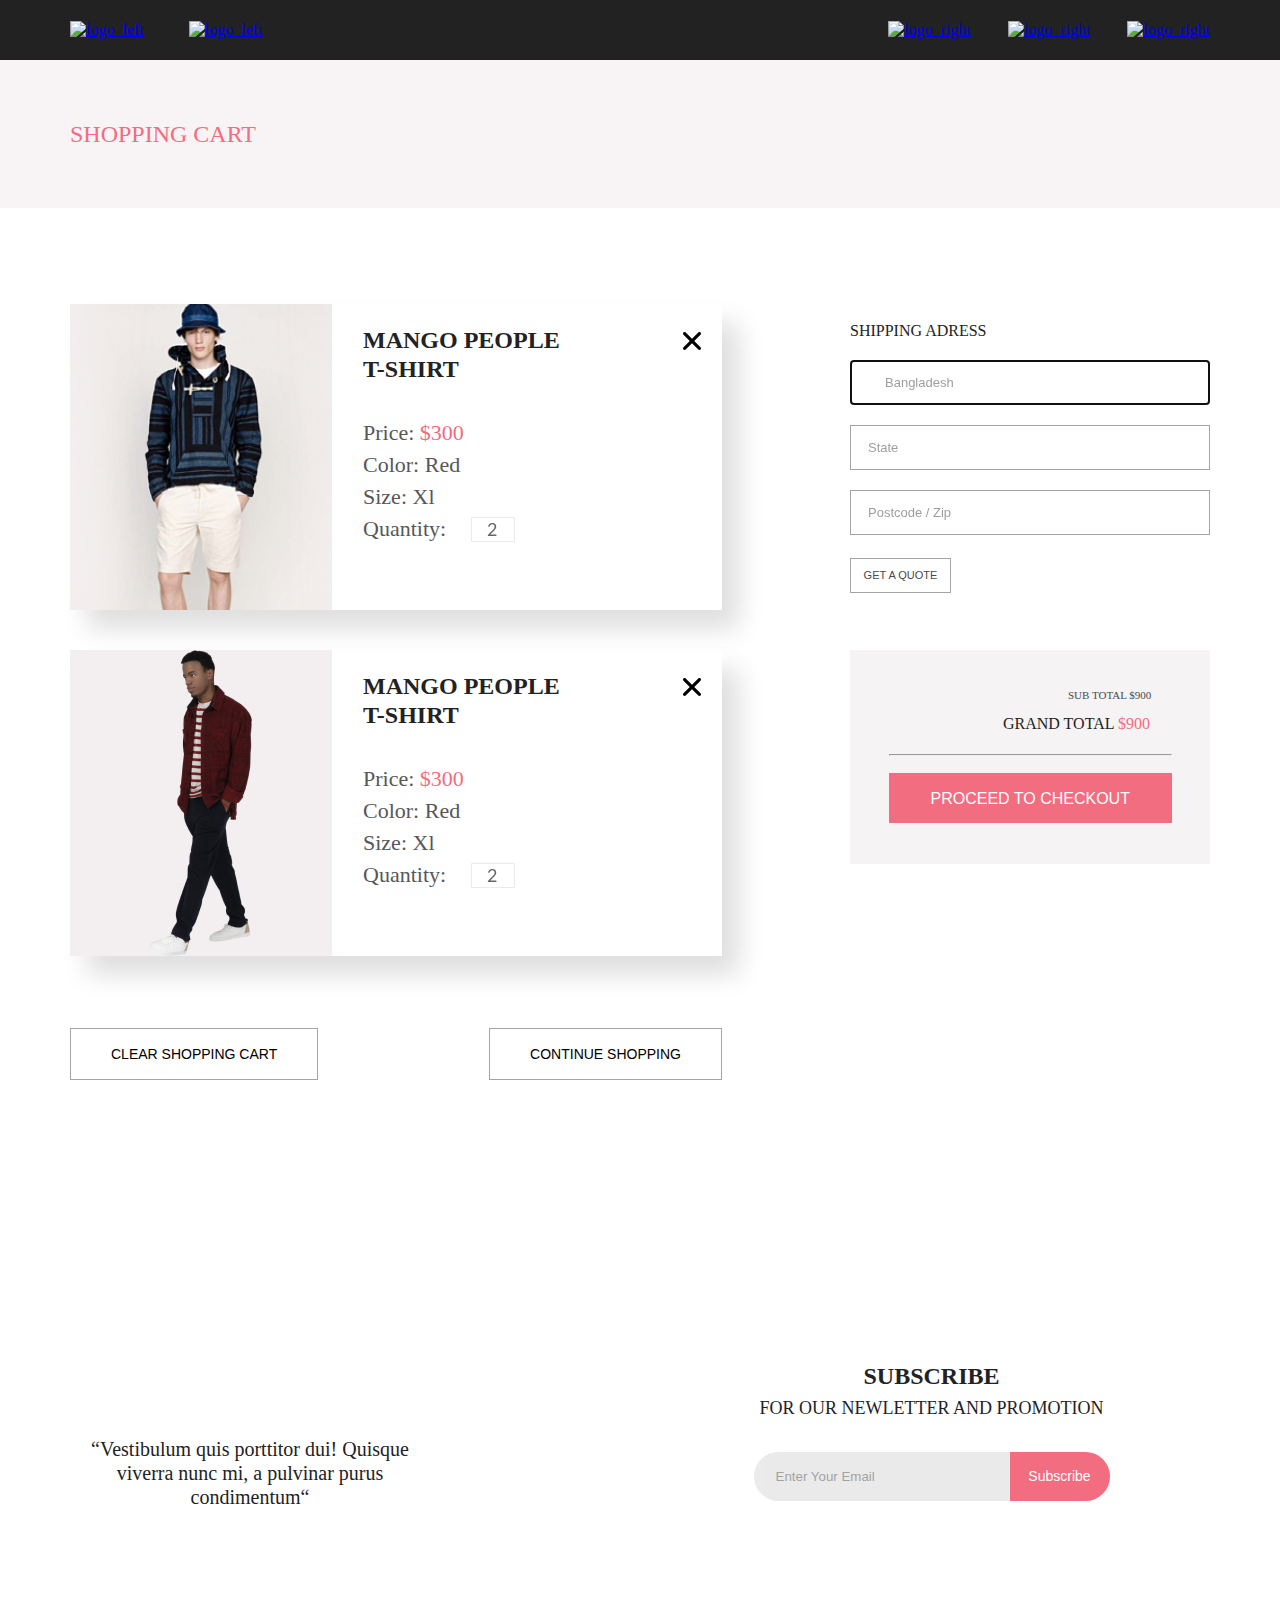
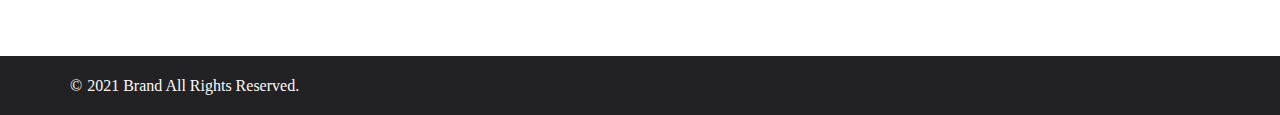
==== cart.html @ 89443664 "Четвертая страница интернет магазина к ДЗ№4" ====
<!DOCTYPE html>
<html lang="en">

<head>
    <meta charset="UTF-8">
    <meta http-equiv="X-UA-Compatible" content="IE=edge">
    <meta name="viewport" content="width=device-width, initial-scale=1.0">
    <title>Cart</title>
    <link rel="stylesheet" href="Styles/style.css">
    <script src="https://kit.fontawesome.com/624f5451d8.js" crossorigin="anonymous"></script>
</head>

<body>
    <header class="header">
        <div class="container">
            <nav class="header__flex">
                <nav class="header__left">
                    <a class="left_pic" href="#"><img src="Pics/Group_2.svg" alt="logo_left"></a>
                    <a class="left_pic" href="#"><img src="Pics/Forma_1.svg" alt="logo_left"></a>
                </nav>
                <nav class="header__right">
                    <a class="right_pic" href="#"><img src="Pics/Forma_1_right.svg" alt="logo_right"></a>
                    <a class="right_pic" href="#"><img src="Pics/Forma_man_right.svg" alt="logo_right"></a>
                    <a class="right_pic" href="#"><img src="Pics/Group_35_right.svg" alt="logo_right"></a>
                </nav>
            </nav>
        </div>
    </header>
    <header class="header__product">
        <div class="container header__product__flex">
            <div>
                <p class="header__product__left">SHOPPING CART</p>
            </div>
        </div>
    </header>
    <main>
        <section class="cart">
            <div class="container cart__flex">
                <section class="cart__left">
                    <article class="cart__left__up">
                        <svg class="cart__left__description__btn" width="18" height="18" viewBox="0 0 18 18"
                            xmlns="http://www.w3.org/2000/svg">
                            <path
                                d="M11.2453 9L17.5302 2.71516C17.8285 2.41741 17.9962 2.01336 17.9966 1.59191C17.997 1.17045 17.8299 0.76611 17.5322 0.467833C17.2344 0.169555 16.8304 0.00177586 16.4089 0.00140366C15.9875 0.00103146 15.5831 0.168097 15.2848 0.465848L9 6.75069L2.71516 0.465848C2.41688 0.167571 2.01233 0 1.5905 0C1.16868 0 0.764125 0.167571 0.465848 0.465848C0.167571 0.764125 0 1.16868 0 1.5905C0 2.01233 0.167571 2.41688 0.465848 2.71516L6.75069 9L0.465848 15.2848C0.167571 15.5831 0 15.9877 0 16.4095C0 16.8313 0.167571 17.2359 0.465848 17.5342C0.764125 17.8324 1.16868 18 1.5905 18C2.01233 18 2.41688 17.8324 2.71516 17.5342L9 11.2493L15.2848 17.5342C15.5831 17.8324 15.9877 18 16.4095 18C16.8313 18 17.2359 17.8324 17.5342 17.5342C17.8324 17.2359 18 16.8313 18 16.4095C18 15.9877 17.8324 15.5831 17.5342 15.2848L11.2453 9Z" />
                        </svg>
                        <div>
                            <img class="cart__left__img" src="Pics/cart_left_up.png" alt="cart_pic">
                        </div>
                        <div class="cart__left__description">
                            <h2>MANGO PEOPLE T-SHIRT</h2>
                            <p>Price: <span>$300</span></p>
                            <p>Color: Red</p>
                            <p>Size: Xl</p>
                            <p>Quantity:</p>
                        </div>
                    </article>
                    <article class="cart__left__down">
                        <svg class="cart__left__description__btn" width="18" height="18" viewBox="0 0 18 18"
                            xmlns="http://www.w3.org/2000/svg">
                            <path
                                d="M11.2453 9L17.5302 2.71516C17.8285 2.41741 17.9962 2.01336 17.9966 1.59191C17.997 1.17045 17.8299 0.76611 17.5322 0.467833C17.2344 0.169555 16.8304 0.00177586 16.4089 0.00140366C15.9875 0.00103146 15.5831 0.168097 15.2848 0.465848L9 6.75069L2.71516 0.465848C2.41688 0.167571 2.01233 0 1.5905 0C1.16868 0 0.764125 0.167571 0.465848 0.465848C0.167571 0.764125 0 1.16868 0 1.5905C0 2.01233 0.167571 2.41688 0.465848 2.71516L6.75069 9L0.465848 15.2848C0.167571 15.5831 0 15.9877 0 16.4095C0 16.8313 0.167571 17.2359 0.465848 17.5342C0.764125 17.8324 1.16868 18 1.5905 18C2.01233 18 2.41688 17.8324 2.71516 17.5342L9 11.2493L15.2848 17.5342C15.5831 17.8324 15.9877 18 16.4095 18C16.8313 18 17.2359 17.8324 17.5342 17.5342C17.8324 17.2359 18 16.8313 18 16.4095C18 15.9877 17.8324 15.5831 17.5342 15.2848L11.2453 9Z" />
                        </svg>
                        <div>
                            <img class="cart__left__img" src="Pics/cart_left_down.png" alt="cart_pic">
                        </div>
                        <div class="cart__left__description">
                            <h2>MANGO PEOPLE T-SHIRT</h2>
                            <p>Price: <span>$300</span></p>
                            <p>Color: Red</p>
                            <p>Size: Xl</p>
                            <p>Quantity:</p>
                        </div>
                    </article>
                    <div class="cart__left__text">
                        <button class="cart__left__text__btn">CLEAR SHOPPING CART</button>
                        <button class="cart__left__text__btn">CONTINUE SHOPPING</button>
                    </div>
                </section>
                <section class="cart__right">
                    <form class="cart__right__up">
                        <h2>SHIPPING ADRESS</h2>
                        <input class="cart__right__form" type="text" placeholder="Bangladesh" required autofocus>
                        <input class="cart__right__form" type="text" placeholder="State" requireda autofocus>
                        <input class="cart__right__form" type="text" placeholder="Postcode / Zip" required autofocus>
                        <button class="cart__right__up__btn">GET A QUOTE</button>
                    </form>
                    <div class="cart__right__down">
                        <p>SUB TOTAL $900</p>
                        <p class="grand">GRAND TOTAL <span>$900</span></p>
                        <hr>
                        <button class="cart__right__down__btn">PROCEED TO CHECKOUT</button>
                    </div>
                </section>
            </div>
        </section>
        <footer class="middle__footer footer--margin">
            <div class="container middle__footer__flex">
                <article class="subscribe">
                    <p class="subsribe__text__left">“Vestibulum quis porttitor dui! Quisque viverra nunc mi, a pulvinar
                        purus
                        condimentum“</p>
                </article>
                <article class="subscribe">
                    <p class="subsribe__text__right"><span class="subscribe__span"><b>SUBSCRIBE</b></span><br>FOR OUR
                        NEWLETTER AND
                        PROMOTION</p>
                    <form action="#" class="subscribe__flex">
                        <input class="email__border__left" type="email" placeholder="Enter Your Email">
                        <button class="email__border__right">Subscribe</button>
                    </form>
                </article>
            </div>
        </footer>
    </main>
    <footer class="lower__footer">
        <div class="container lower__footer__flex">
            <article class="lower__footer__left">
                <p class="lower__footer__left__text">2021 Brand All Rights Reserved.</p>
            </article>
            <nav class="lower__footer__right">
                <a href="#"><i class="fab fa-facebook-f social__icon"></i></a>
                <a href="#"><i class="fab fa-instagram social__icon"></i></a>
                <a href="#"><i class="fab fa-pinterest-p social__icon"></i></a>
                <a href="#"><i class="fab fa-twitter social__icon"></i></a>
            </nav>
        </div>
    </footer>
</body>

</html>
---- Styles/style.css ----
@charset "UTF-8";
* {
  margin: 0;
  padding: 0;
  -webkit-box-sizing: border-box;
          box-sizing: border-box;
}

/* Main Page*/
.header {
  border: 1px solid #222222;
  background: #222222;
  padding: 20px 0;
}

.container {
  max-width: 1160px;
  width: 100%;
  margin: 0 auto;
  padding: 0 10px;
}

.container .header__flex {
  display: -webkit-box;
  display: -ms-flexbox;
  display: flex;
  -webkit-box-pack: justify;
      -ms-flex-pack: justify;
          justify-content: space-between;
}

.container .header__flex .header__right {
  -ms-flex-item-align: center;
      -ms-grid-row-align: center;
      align-self: center;
}

.container .header__flex .left_pic:not(:last-child) {
  margin-right: 41px;
}

.container .header__flex .right_pic:not(:last-child) {
  margin-right: 33px;
}

.top {
  background: #F1E4E6;
  height: 764px;
}

.top .top__flex {
  height: 764px;
  display: -webkit-box;
  display: -ms-flexbox;
  display: flex;
  -webkit-box-pack: end;
      -ms-flex-pack: end;
          justify-content: flex-end;
  -webkit-box-align: center;
      -ms-flex-align: center;
          align-items: center;
  background-image: url(../Pics/A_man.png);
  background-repeat: no-repeat;
  background-position: -232px;
}

.top .top__text {
  padding-left: 20px;
  border-left: 20px solid red;
}

.top .the_brand {
  font-size: 48px;
  line-height: 58px;
}

.top .of_luxerius {
  font-size: 32px;
  line-height: 38px;
}

.top .fashion {
  color: #F16D7F;
}

.top__offer_item {
  margin-top: 65px;
  margin-bottom: 76px;
}

.top__offer_item .top__offer {
  display: -webkit-box;
  display: -ms-flexbox;
  display: flex;
  -ms-flex-wrap: wrap;
      flex-wrap: wrap;
  gap: 30px;
}

.top__offer_item .offer__item {
  width: 100%;
  height: 180px;
  background-image: url(../Pics/accesories.svg);
  display: -webkit-box;
  display: -ms-flexbox;
  display: flex;
  -webkit-box-pack: center;
      -ms-flex-pack: center;
          justify-content: center;
  -webkit-box-align: center;
      -ms-flex-align: center;
          align-items: center;
  text-align: center;
  font-size: 16px;
  line-height: 19px;
  color: #FFFFFF;
}

.top__offer_item .offer__item:not(:last-child) {
  width: 360px;
  height: 260px;
}

.top__offer_item .offer__item:nth-child(1) {
  background-image: url(../Pics/for_woman.svg);
}

.top__offer_item .offer__item:nth-child(2) {
  background-image: url(../Pics/for_man.svg);
}

.top__offer_item .offer__item:nth-child(3) {
  background-image: url(../Pics/for_kids.svg);
}

.top__offer_item .red_text_for_offer {
  color: #F16D7F;
  font-size: 24px;
}

.text_fetured_items {
  font-size: 30px;
  line-height: 36px;
  color: #222222;
  text-align: center;
}

.text_after_fetured_items {
  font-size: 14px;
  line-height: 17px;
  color: #9F9F9F;
  text-align: center;
  margin-top: 6px;
}

.card__item__flex {
  display: -webkit-box;
  display: -ms-flexbox;
  display: flex;
  -ms-flex-wrap: wrap;
      flex-wrap: wrap;
  gap: 30px;
  margin: 47px 0;
}

.card__item__flex .card {
  max-width: 360px;
  width: 100%;
  height: 581px;
  background: #F8F8F8;
}

.card__item__flex .card .card__img {
  max-width: 360px;
  width: 100%;
}

.card__item__flex .card .name__item {
  font-size: 13px;
  line-height: 16px;
  color: #000000;
  margin-top: 25px;
  margin-left: 18px;
}

.card__item__flex .card .item__description {
  font-weight: 300;
  font-size: 14px;
  line-height: 17px;
  color: #5D5D5D;
  margin-top: 13px;
  margin-left: 17px;
}

.card__item__flex .card .price__item {
  font-size: 16px;
  line-height: 19px;
  color: #F16D7F;
  margin-top: 18px;
  margin-left: 18px;
}

.browse__all__product__flex {
  display: -webkit-box;
  display: -ms-flexbox;
  display: flex;
  -webkit-box-pack: center;
      -ms-flex-pack: center;
          justify-content: center;
}

.browse__all__product {
  font-size: 16px;
  line-height: 19px;
  text-align: center;
  text-decoration: none;
  color: black;
  border: 1px solid black;
  padding: 14px 39px;
  -webkit-box-sizing: border-box;
          box-sizing: border-box;
  margin-bottom: 75px;
}

.upper__footer {
  height: 341px;
  background: #222224;
}

.upper__footer .upper__footer__flex {
  display: -webkit-box;
  display: -ms-flexbox;
  display: flex;
  -webkit-box-align: center;
      -ms-flex-align: center;
          align-items: center;
  -ms-flex-wrap: wrap;
      flex-wrap: wrap;
  gap: 30px;
  height: 341px;
}

.upper__footer .upper__footer__flex .upper__footer__item {
  width: 360px;
  height: 134px;
}

.upper__footer .upper__footer__flex .upper__footer__item:nth-child(1) {
  background-image: url(../Pics/Forma_1_upper_footer.svg);
  background-repeat: no-repeat;
  background-position: top;
}

.upper__footer .upper__footer__flex .upper__footer__item:nth-child(2) {
  background-image: url(../Pics/Forma_2_upper_footer.svg);
  background-repeat: no-repeat;
  background-position: top;
}

.upper__footer .upper__footer__flex .upper__footer__item:nth-child(3) {
  background-image: url(../Pics/Forma_3_upper_footer.svg);
  background-repeat: no-repeat;
  background-position: top;
}

.upper__footer .upper__footer__flex .upper__footer__heading {
  font-size: 19.96px;
  line-height: 24px;
  color: #FBFBFB;
  display: -webkit-box;
  display: -ms-flexbox;
  display: flex;
  -webkit-box-pack: center;
      -ms-flex-pack: center;
          justify-content: center;
  -webkit-box-align: end;
      -ms-flex-align: end;
          align-items: flex-end;
  height: 76px;
}

.upper__footer .upper__footer__flex .upper__footer__description {
  font-size: 13.972px;
  line-height: 17px;
  color: #FBFBFB;
  display: -webkit-box;
  display: -ms-flexbox;
  display: flex;
  -webkit-box-align: end;
      -ms-flex-align: end;
          align-items: flex-end;
  margin: auto;
  height: 56px;
  width: 300px;
  opacity: 0.7;
}

.middle__footer {
  height: 448px;
  background: url(../Pics/middle_footer_mountains.png);
}

.middle__footer .middle__footer__flex {
  display: -webkit-box;
  display: -ms-flexbox;
  display: flex;
  -webkit-box-pack: justify;
      -ms-flex-pack: justify;
          justify-content: space-between;
  -webkit-box-align: center;
      -ms-flex-align: center;
          align-items: center;
  -ms-flex-wrap: wrap;
      flex-wrap: wrap;
  height: 448px;
}

.middle__footer .subscribe:nth-child(1) {
  max-width: 360px;
  width: 100%;
  height: 225px;
  background: url(../Pics/subscribe_info_photo.png);
  background-repeat: no-repeat;
  background-position: top;
}

.middle__footer .subsribe__text__left {
  font-size: 20px;
  line-height: 24px;
  color: #222224;
  height: 189px;
  display: -webkit-box;
  display: -ms-flexbox;
  display: flex;
  -webkit-box-align: end;
      -ms-flex-align: end;
          align-items: flex-end;
  text-align: center;
}

.middle__footer .subscribe:nth-child(2) {
  max-width: 557px;
  width: 100%;
  height: 142px;
}

.middle__footer .subsribe__text__right {
  font-size: 18px;
  line-height: 30px;
  color: #222224;
  text-align: center;
}

.middle__footer .subscribe__span {
  font-size: 24px;
}

.middle__footer .subscribe__flex {
  display: -webkit-box;
  display: -ms-flexbox;
  display: flex;
  -webkit-box-pack: center;
      -ms-flex-pack: center;
          justify-content: center;
  -webkit-box-align: end;
      -ms-flex-align: end;
          align-items: flex-end;
  height: 78px;
}

.middle__footer .subscribe__flex .email__border__left {
  width: 256px;
  height: 49px;
  padding-left: 22px;
  border-top-left-radius: 25px;
  border-bottom-left-radius: 25px;
  border: none;
  color: #222224;
  opacity: 0.67;
  background: #E1E1E1;
}

.middle__footer .subscribe__flex .email__border__right {
  width: 100px;
  height: 49px;
  border-top-right-radius: 25px;
  border-bottom-right-radius: 25px;
  border: none;
  background: #F16D7F;
  font-size: 14px;
  line-height: 17px;
  color: #FFFFFF;
  cursor: pointer;
}

.lower__footer {
  background: #222224;
  padding: 20px 0;
}

.lower__footer .lower__footer__flex {
  display: -webkit-box;
  display: -ms-flexbox;
  display: flex;
  -webkit-box-pack: justify;
      -ms-flex-pack: justify;
          justify-content: space-between;
  -ms-flex-wrap: wrap;
      flex-wrap: wrap;
}

.lower__footer .lower__footer__left {
  -ms-flex-item-align: center;
      -ms-grid-row-align: center;
      align-self: center;
  font-size: 16px;
  line-height: 19px;
  color: #FBFBFB;
}

.lower__footer .lower__footer__left__text::before {
  content: "\00A9";
  margin-right: 5px;
}

.lower__footer .social__icon {
  width: 32px;
  font-size: 32px;
  background: white;
  color: black;
  text-align: center;
  cursor: pointer;
}

.lower__footer .social__icon:hover {
  background: #F16D7F;
}

.lower__footer .lower__footer__right {
  display: -webkit-box;
  display: -ms-flexbox;
  display: flex;
  -webkit-box-pack: center;
      -ms-flex-pack: center;
          justify-content: center;
  gap: 7px;
}

/* Catalog Page*/
.header__catalog {
  background-color: #F8F3F4;
  height: 148px;
  margin-bottom: 132px;
}

.header__catalog .header__catalog__flex {
  display: -webkit-box;
  display: -ms-flexbox;
  display: flex;
  -webkit-box-pack: justify;
      -ms-flex-pack: justify;
          justify-content: space-between;
  -webkit-box-align: center;
      -ms-flex-align: center;
          align-items: center;
  height: 148px;
}

.header__catalog .header__catalog__left {
  font-size: 24px;
  line-height: 29px;
  color: #F16D7F;
}

.header__catalog .header__catalog__text {
  text-decoration: none;
  font-size: 14px;
  line-height: 17px;
  color: #636363;
}

.pages {
  width: 284px;
  height: 44px;
  border: 1px solid black;
  margin: 0 auto;
  margin-bottom: 96px;
}

/* Product Page*/
.header__product {
  background-color: #F8F3F4;
  height: 148px;
}

.header__product .header__product__flex {
  display: -webkit-box;
  display: -ms-flexbox;
  display: flex;
  -webkit-box-pack: justify;
      -ms-flex-pack: justify;
          justify-content: space-between;
  -webkit-box-align: center;
      -ms-flex-align: center;
          align-items: center;
  height: 148px;
}

.header__product .header__product__left {
  font-size: 24px;
  line-height: 29px;
  color: #F16D7F;
}

.header__product .header__product__text {
  text-decoration: none;
  font-size: 14px;
  line-height: 17px;
  color: #636363;
}

.product__top {
  height: 777px;
  background: #F7F7F7;
}

.product__top .product__flex {
  display: -webkit-box;
  display: -ms-flexbox;
  display: flex;
  -webkit-box-pack: center;
      -ms-flex-pack: center;
          justify-content: center;
}

.product__top .product__img {
  max-width: 597px;
  width: 100%;
}

.product {
  margin-top: -50px;
  background: white;
  border: 1px solid #EAEAEA;
  height: 601px;
}

.product .product__collection__flex {
  display: -webkit-box;
  display: -ms-flexbox;
  display: flex;
  -webkit-box-orient: vertical;
  -webkit-box-direction: normal;
      -ms-flex-direction: column;
          flex-direction: column;
  -webkit-box-align: center;
      -ms-flex-align: center;
          align-items: center;
}

.product .product__collection__flex h1 {
  font-size: 14px;
  line-height: 17px;
  color: #F16D7F;
  text-align: center;
  padding-top: 64px;
  font-weight: 300;
  opacity: 0.9;
}

.product .product__collection__flex .hr1 {
  width: 63px;
  height: 3.03px;
  margin: 12px 0;
  background: #EF5B70;
  border: none;
}

.product .product__collection__flex h2 {
  font-size: 18px;
  line-height: 22px;
  color: #4D4D4D;
  text-align: center;
  font-weight: 300;
  opacity: 0.9;
}

.product .product__collection__flex p {
  font-size: 14px;
  line-height: 17px;
  max-width: 555px;
  text-align: center;
  color: #5E5E5E;
  padding-top: 48px;
  font-weight: 300;
  opacity: 0.8;
}

.product .product__collection__flex .price {
  font-size: 24px;
  line-height: 29px;
  color: #EF5B70;
  padding-top: 32px;
}

.product .product__collection__flex .hr2 {
  max-width: 642px;
  width: 100%;
  height: 1.01px;
  background: #EAEAEA;
  border: none;
  margin: 64px 0;
}

.product .details__product {
  max-width: 370px;
  display: -webkit-box;
  display: -ms-flexbox;
  display: flex;
  -ms-flex-wrap: wrap;
      flex-wrap: wrap;
  -webkit-box-pack: justify;
      -ms-flex-pack: justify;
          justify-content: space-between;
  font-size: 14px;
  line-height: 17px;
  color: #6F6E6E;
  gap: 20px;
}

.product .summary {
  list-style: none;
}

.product .summary::after {
  content: url(../Pics/details_arrow_down.svg);
  margin-left: 9px;
}

.product .product__collection__flex .cart__btn {
  font-size: 16px;
  line-height: 19px;
  color: #F26376;
  text-decoration: none;
  border: 1px solid #FF6A6A;
  padding: 15px 0;
  padding-left: 73px;
  padding-right: 52px;
  margin-top: 48px;
  position: relative;
}

.product .cart__btn::before {
  content: url(../Pics/product_cart.svg);
  margin-right: 23px;
  position: absolute;
  right: 137px;
}

.footer--margin {
  margin-top: 128px;
}

.cart {
  margin-top: 96px;
}

.cart__flex {
  min-height: 774px;
  display: -webkit-box;
  display: -ms-flexbox;
  display: flex;
  -webkit-box-pack: justify;
      -ms-flex-pack: justify;
          justify-content: space-between;
  -ms-flex-wrap: wrap;
      flex-wrap: wrap;
}

.cart__left {
  width: 652px;
}

.cart__left__up {
  width: 100%;
  height: 306px;
  display: -webkit-box;
  display: -ms-flexbox;
  display: flex;
  position: relative;
  -webkit-box-shadow: 17px 19px 24px rgba(0, 0, 0, 0.13);
          box-shadow: 17px 19px 24px rgba(0, 0, 0, 0.13);
}

.cart__left__description__btn {
  position: absolute;
  left: 94%;
  top: 28px;
  cursor: pointer;
}

.cart__left__img {
  max-width: 262px;
  width: 100%;
  height: 306px;
}

.cart__left__description {
  margin-left: 31px;
}

.cart__left__description h2 {
  font-size: 24px;
  line-height: 29px;
  color: #222222;
  max-width: 215px;
  margin-top: 22px;
  margin-bottom: 36px;
}

.cart__left__description p {
  font-size: 22px;
  line-height: 26px;
  color: #575757;
  margin-top: 6px;
}

.cart__left__description span {
  color: #F16D7F;
}

.cart__left__description p:last-child::after {
  content: url(../Pics/quantity_№2_cart.svg);
  position: absolute;
  margin-left: 24px;
}

.cart__left__down {
  display: -webkit-box;
  display: -ms-flexbox;
  display: flex;
  position: relative;
  max-width: 652px;
  height: 306px;
  -webkit-box-shadow: 17px 19px 24px rgba(0, 0, 0, 0.13);
          box-shadow: 17px 19px 24px rgba(0, 0, 0, 0.13);
  margin-top: 40px;
}

.cart__left__text {
  margin-top: 72px;
  max-width: 652px;
  display: -webkit-box;
  display: -ms-flexbox;
  display: flex;
  -webkit-box-pack: justify;
      -ms-flex-pack: justify;
          justify-content: space-between;
}

.cart__left__text__btn {
  border: 1px solid #A4A4A4;
  background: none;
  font-weight: 300;
  font-size: 14px;
  line-height: 17px;
  color: #000000;
  padding: 16.5px 40px;
  cursor: pointer;
}

.cart__right {
  width: 360px;
  margin-top: 17px;
}

.cart__right__up {
  display: -webkit-box;
  display: -ms-flexbox;
  display: flex;
  -webkit-box-orient: vertical;
  -webkit-box-direction: normal;
      -ms-flex-direction: column;
          flex-direction: column;
}

.cart__right__up h2 {
  font-weight: 300;
  font-size: 16px;
  line-height: 19px;
  color: #222222;
}

.cart__right__form {
  max-width: 360px;
  height: 45px;
  font-weight: 300;
  font-size: 13px;
  line-height: 16px;
  color: #222222;
  border: 1px solid #A4A4A4;
}

.cart__right__form:not(:first-child) {
  margin-top: 20px;
}

.cart__right__form::-webkit-input-placeholder {
  opacity: 0.7;
  padding-left: 17px;
}

.cart__right__form:-ms-input-placeholder {
  opacity: 0.7;
  padding-left: 17px;
}

.cart__right__form::-ms-input-placeholder {
  opacity: 0.7;
  padding-left: 17px;
}

.cart__right__form::placeholder {
  opacity: 0.7;
  padding-left: 17px;
}

.cart__right__form:focus {
  padding-left: 17px;
}

.cart__right__up__btn {
  width: 101px;
  height: 35px;
  font-weight: 300;
  font-size: 11px;
  line-height: 13px;
  color: #4A4A4A;
  border: 1px solid #A4A4A4;
  background: none;
  margin-top: 23px;
  cursor: pointer;
}

.cart__right__down {
  background: #F5F3F3;
  max-width: 360px;
  height: 214px;
  margin-top: 57px;
}

.cart__right__down p {
  font-size: 11px;
  line-height: 13px;
  color: #4A4A4A;
  padding-top: 39px;
  padding-left: 218px;
}

.cart__right__down .grand {
  font-size: 16px;
  line-height: 19px;
  color: #222222;
  padding-top: 12px;
  padding-left: 153px;
}

.cart__right__down span {
  color: #F16D7F;
}

.cart__right__down hr {
  background: #E2E2E2;
  max-width: 283px;
  height: 1px;
  margin-top: 21px;
  margin-left: 38.5px;
}

.cart__right__down__btn {
  font-weight: 300;
  font-size: 16px;
  line-height: 19px;
  color: #FFFFFF;
  border: none;
  background: #F16D7F;
  padding: 15.5px 42px;
  margin-top: 17px;
  margin-left: 38.5px;
  cursor: pointer;
}
/*# sourceMappingURL=style.css.map */
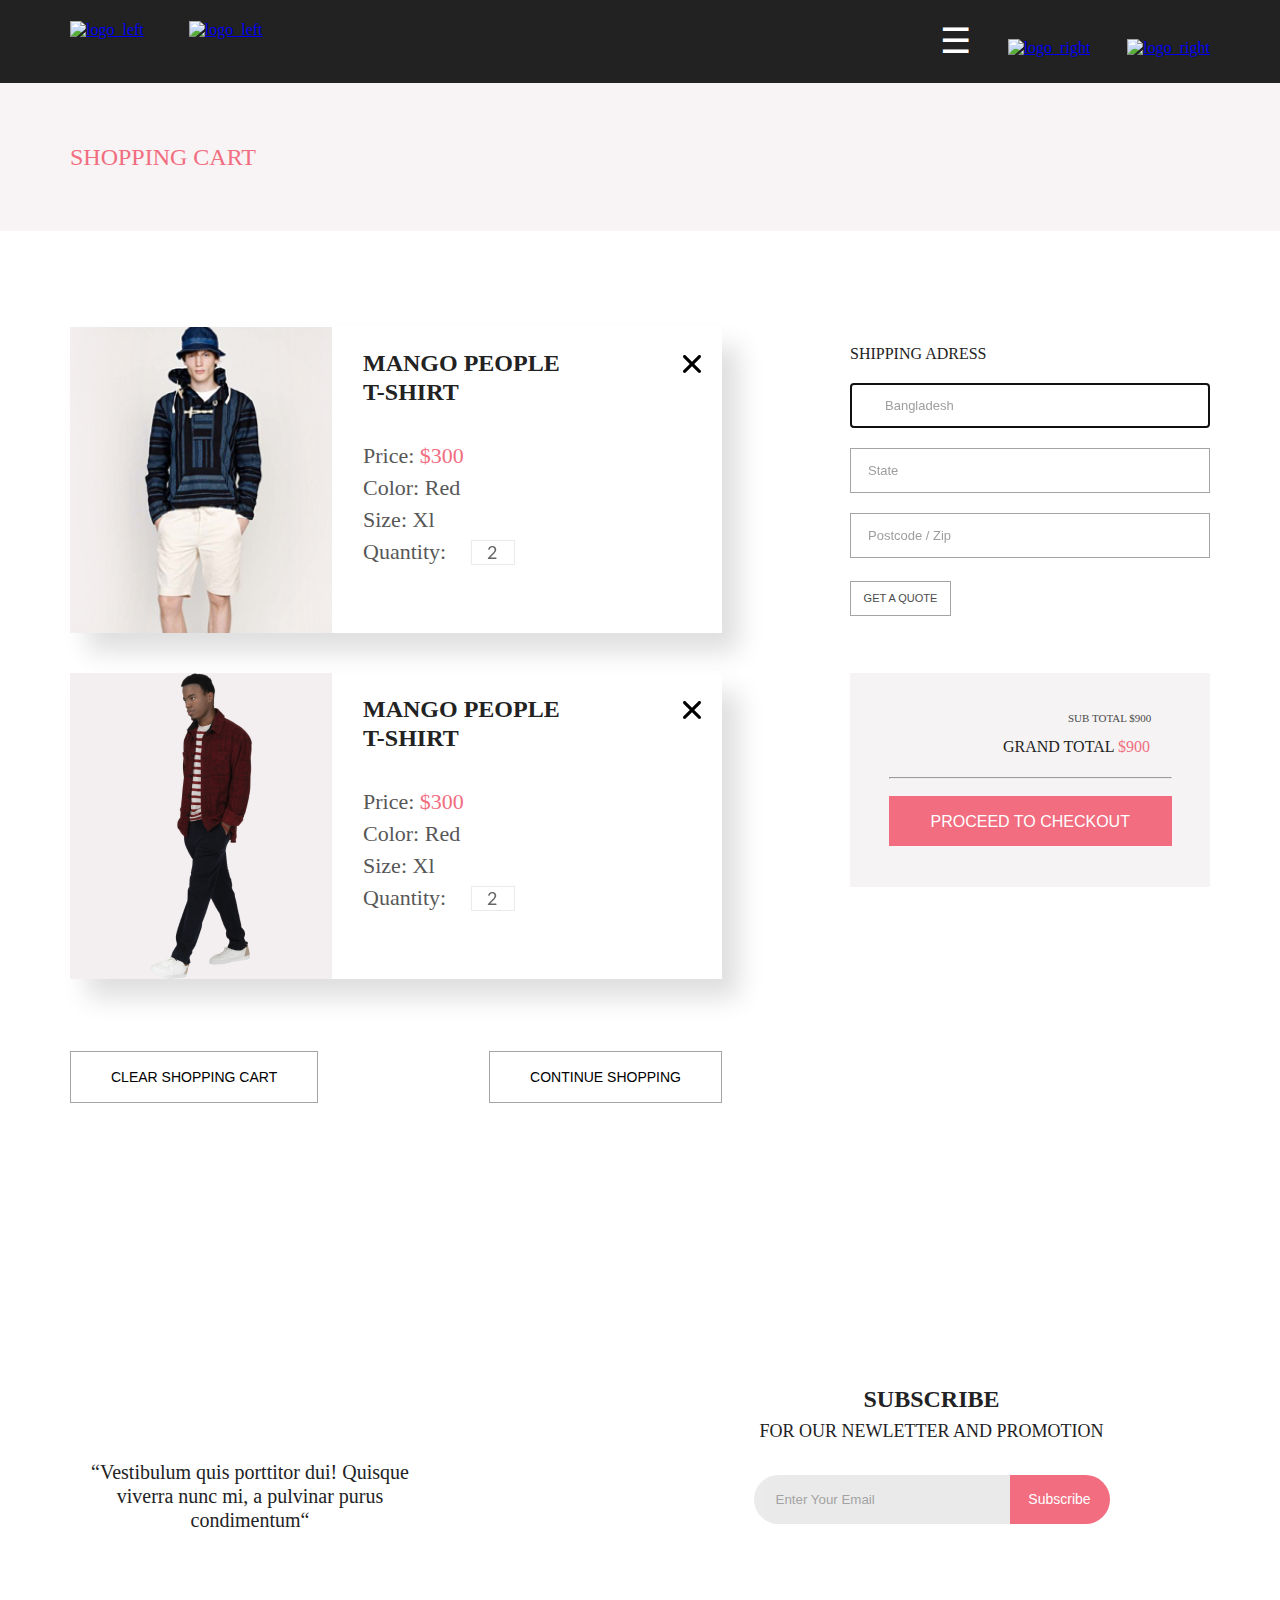
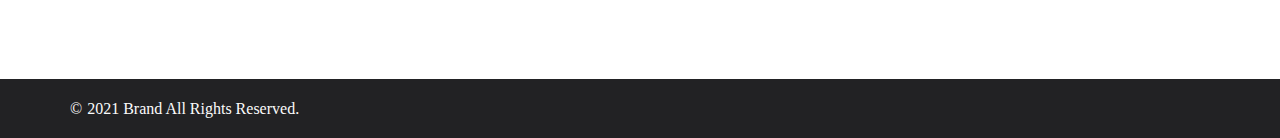
==== commit 6fc9e573: "Откорректировн фильтр на странице Catalog, адаптирован Details под браузер Safari." ====
--- a/cart.html
+++ b/cart.html
@@ -15,13 +15,75 @@
         <div class="container">
             <nav class="header__flex">
                 <nav class="header__left">
-                    <a class="left_pic" href="#"><img src="Pics/Group_2.svg" alt="logo_left"></a>
+                    <a class="left_pic" href="index.html"><img src="Pics/Group_2.svg" alt="logo_left"></a>
                     <a class="left_pic" href="#"><img src="Pics/Forma_1.svg" alt="logo_left"></a>
                 </nav>
                 <nav class="header__right">
-                    <a class="right_pic" href="#"><img src="Pics/Forma_1_right.svg" alt="logo_right"></a>
-                    <a class="right_pic" href="#"><img src="Pics/Forma_man_right.svg" alt="logo_right"></a>
-                    <a class="right_pic" href="#"><img src="Pics/Group_35_right.svg" alt="logo_right"></a>
+                    <input id="burger" type="checkbox">
+                    <label class="right_pic_burger" for="burger">&#9776;</label>
+                    <nav class="header__nav">
+                        <div class="nav__wrap">
+                            <label class="nav__close" for="burger"><img src="Pics/cross.svg" alt="cross-pic"></label>
+                            <h2 class="nav__title">MENU</h2>
+                            <h3 class="nav__heading">MAN</h3>
+                            <ul class="nav__list">
+                                <li class="nav__item">
+                                    <a class="nav__link" href="">Accessories</a>
+                                </li>
+                                <li class="nav__item">
+                                    <a class="nav__link" href="">Bags</a>
+                                </li>
+                                <li class="nav__item">
+                                    <a class="nav__link" href="">Denim</a>
+                                </li>
+                                <li class="nav__item">
+                                    <a class="nav__link" href="">T-Shirts</a>
+                                </li>
+                            </ul>
+                            <h3 class="nav__heading">WOMAN</h3>
+                            <ul class="nav__list">
+                                <li class="nav__item">
+                                    <a class="nav__link" href="">Accessories</a>
+                                </li>
+                                <li class="nav__item">
+                                    <a class="nav__link" href="">Jackets&nbsp;&&nbsp;Coats</a>
+                                </li>
+                                <li class="nav__item">
+                                    <a class="nav__link" href="">Polos</a>
+                                </li>
+                                <li class="nav__item">
+                                    <a class="nav__link" href="">T-Shirts</a>
+                                </li>
+                                <li class="nav__item">
+                                    <a class="nav__link" href="">Shirts</a>
+                                </li>
+                            </ul>
+                            <h3 class="nav__heading">KIDS</h3>
+                            <ul class="nav__list">
+                                <li class="nav__item">
+                                    <a class="nav__link" href="">Accessories</a>
+                                </li>
+                                <li class="nav__item">
+                                    <a class="nav__link" href="">Jackets&nbsp;&&nbsp;Coats</a>
+                                </li>
+                                <li class="nav__item">
+                                    <a class="nav__link" href="">Polos</a>
+                                </li>
+                                <li class="nav__item">
+                                    <a class="nav__link" href="">T-Shirts</a>
+                                </li>
+                                <li class="nav__item">
+                                    <a class="nav__link" href="">Shirts</a>
+                                </li>
+                                <li class="nav__item">
+                                    <a class="nav__link" href="">Bags</a>
+                                </li>
+                            </ul>
+                        </div>
+                    </nav>
+                    <a class="right_pic" href="registration.html"><img src="Pics/Forma_man_right.svg"
+                            alt="logo_right"></a>
+                    <a class="right_pic" href="cart.html"><img src="Pics/Group_35_right.svg" alt="logo_right"></a>
                 </nav>
             </nav>
         </div>
@@ -118,10 +180,10 @@
                 <p class="lower__footer__left__text">2021 Brand All Rights Reserved.</p>
             </article>
             <nav class="lower__footer__right">
-                <a href="#"><i class="fab fa-facebook-f social__icon"></i></a>
-                <a href="#"><i class="fab fa-instagram social__icon"></i></a>
-                <a href="#"><i class="fab fa-pinterest-p social__icon"></i></a>
-                <a href="#"><i class="fab fa-twitter social__icon"></i></a>
+                <a href="https://www.facebook.com/" target="_blank"><i class="fab fa-facebook-f social__icon"></i></a>
+                <a href="https://www.instagram.com/" target="_blank"><i class="fab fa-instagram social__icon"></i></a>
+                <a href="https://www.pinterest.ru/" target="_blank"><i class="fab fa-pinterest-p social__icon"></i></a>
+                <a href="https://twitter.com/" target="_blank"><i class="fab fa-twitter social__icon"></i></a>
             </nav>
         </div>
     </footer>
--- a/Styles/style.css
+++ b/Styles/style.css
@@ -43,25 +43,111 @@
   margin-right: 33px;
 }
 
+.container .header__flex .right_pic_burger {
+  margin-right: 33px;
+  font-size: 35px;
+  color: white;
+  position: relative;
+  cursor: pointer;
+}
+
+.container .header__flex .header__nav {
+  position: absolute;
+  right: 0;
+  top: 88.67px;
+  width: 232px;
+  height: 100vh;
+  background: white;
+  overflow: scroll;
+  overflow-x: hidden;
+  z-index: 2;
+}
+
+.container .header__flex #burger {
+  display: none;
+}
+
+.container .header__flex #burger:not(:checked) ~ .header__nav {
+  display: none;
+}
+
+.container .header__flex .nav__close {
+  margin-top: 16px;
+  margin-left: 170px;
+  cursor: pointer;
+  color: #6F6E6E;
+  font-size: 20px;
+}
+
+.container .header__flex .nav__close img {
+  margin-top: 16px;
+}
+
+.container .header__flex .nav__list {
+  display: -webkit-box;
+  display: -ms-flexbox;
+  display: flex;
+  -webkit-box-orient: vertical;
+  -webkit-box-direction: normal;
+      -ms-flex-direction: column;
+          flex-direction: column;
+  padding-top: 12px;
+}
+
+.container .header__flex .nav__item:not(:first-child) {
+  padding-top: 11px;
+}
+
+.container .header__flex .nav__item {
+  list-style-type: none;
+  padding-left: 22px;
+}
+
+.container .header__flex .nav__link {
+  text-decoration: none;
+  font-size: 14px;
+  line-height: 17px;
+  color: #6F6E6E;
+}
+
+.container .header__flex .nav__wrap {
+  padding-left: 34px;
+}
+
+.container .header__flex .nav__title {
+  padding-top: 9px;
+  font-size: 14px;
+  line-height: 17px;
+  color: #000000;
+}
+
+.container .header__flex .nav__heading {
+  padding-top: 20px;
+  font-size: 14px;
+  line-height: 17px;
+  color: #F16D7F;
+}
+
 .top {
   background: #F1E4E6;
-  height: 764px;
+  height: 100vh;
 }
 
 .top .top__flex {
-  height: 764px;
-  display: -webkit-box;
-  display: -ms-flexbox;
-  display: flex;
+  height: 100vh;
+  display: -webkit-box;
+  display: -ms-flexbox;
+  display: flex;
+  -webkit-box-align: center;
+      -ms-flex-align: center;
+          align-items: center;
   -webkit-box-pack: end;
       -ms-flex-pack: end;
           justify-content: flex-end;
-  -webkit-box-align: center;
-      -ms-flex-align: center;
-          align-items: center;
   background-image: url(../Pics/A_man.png);
   background-repeat: no-repeat;
-  background-position: -232px;
+  background-position: -13vw;
+  background-size: contain;
 }
 
 .top .top__text {
@@ -92,15 +178,19 @@
   display: -webkit-box;
   display: -ms-flexbox;
   display: flex;
+  -webkit-box-pack: justify;
+      -ms-flex-pack: justify;
+          justify-content: space-between;
   -ms-flex-wrap: wrap;
       flex-wrap: wrap;
-  gap: 30px;
+  gap: 19px;
 }
 
 .top__offer_item .offer__item {
   width: 100%;
   height: 180px;
   background-image: url(../Pics/accesories.svg);
+  background-position: center;
   display: -webkit-box;
   display: -ms-flexbox;
   display: flex;
@@ -117,20 +207,23 @@
 }
 
 .top__offer_item .offer__item:not(:last-child) {
-  width: 360px;
+  width: 31.55%;
   height: 260px;
 }
 
 .top__offer_item .offer__item:nth-child(1) {
   background-image: url(../Pics/for_woman.svg);
+  background-position: center;
 }
 
 .top__offer_item .offer__item:nth-child(2) {
   background-image: url(../Pics/for_man.svg);
+  background-position: center;
 }
 
 .top__offer_item .offer__item:nth-child(3) {
   background-image: url(../Pics/for_kids.svg);
+  background-position: center;
 }
 
 .top__offer_item .red_text_for_offer {
@@ -173,6 +266,45 @@
 .card__item__flex .card .card__img {
   max-width: 360px;
   width: 100%;
+}
+
+.card__item__flex .card .card-hover {
+  height: 420px;
+  position: relative;
+}
+
+.card__item__flex .card .cart-hover {
+  font-size: 14px;
+  line-height: 17px;
+  color: #FFFFFF;
+  position: absolute;
+  -webkit-transition: 0.5s;
+  transition: 0.5s;
+  background: rgba(58, 56, 56, 0.86);
+  left: 0px;
+  top: 0px;
+  width: 100%;
+  height: 100%;
+  text-decoration: none;
+  display: -webkit-box;
+  display: -ms-flexbox;
+  display: flex;
+  -webkit-box-pack: center;
+      -ms-flex-pack: center;
+          justify-content: center;
+  -webkit-box-align: center;
+      -ms-flex-align: center;
+          align-items: center;
+  opacity: 0;
+}
+
+.card__item__flex .card .cart-hover:hover {
+  opacity: 1;
+}
+
+.card__item__flex .card .cart-hover::before {
+  content: url(../Pics/cart_hover.svg);
+  margin-right: 11px;
 }
 
 .card__item__flex .card .name__item {
@@ -214,8 +346,8 @@
   line-height: 19px;
   text-align: center;
   text-decoration: none;
-  color: black;
-  border: 1px solid black;
+  color: #000000;
+  border: 1px solid #000000;
   padding: 14px 39px;
   -webkit-box-sizing: border-box;
           box-sizing: border-box;
@@ -223,7 +355,7 @@
 }
 
 .upper__footer {
-  height: 341px;
+  min-height: 341px;
   background: #222224;
 }
 
@@ -231,17 +363,18 @@
   display: -webkit-box;
   display: -ms-flexbox;
   display: flex;
+  -webkit-box-pack: center;
+      -ms-flex-pack: center;
+          justify-content: center;
   -webkit-box-align: center;
       -ms-flex-align: center;
           align-items: center;
-  -ms-flex-wrap: wrap;
-      flex-wrap: wrap;
   gap: 30px;
   height: 341px;
 }
 
 .upper__footer .upper__footer__flex .upper__footer__item {
-  width: 360px;
+  max-width: 360px;
   height: 134px;
 }
 
@@ -276,6 +409,7 @@
   -webkit-box-align: end;
       -ms-flex-align: end;
           align-items: flex-end;
+  max-width: 300px;
   height: 76px;
 }
 
@@ -291,13 +425,15 @@
           align-items: flex-end;
   margin: auto;
   height: 56px;
-  width: 300px;
+  max-width: 300px;
   opacity: 0.7;
+  text-align: center;
 }
 
 .middle__footer {
   height: 448px;
   background: url(../Pics/middle_footer_mountains.png);
+  background-size: cover;
 }
 
 .middle__footer .middle__footer__flex {
@@ -310,8 +446,6 @@
   -webkit-box-align: center;
       -ms-flex-align: center;
           align-items: center;
-  -ms-flex-wrap: wrap;
-      flex-wrap: wrap;
   height: 448px;
 }
 
@@ -369,7 +503,8 @@
 }
 
 .middle__footer .subscribe__flex .email__border__left {
-  width: 256px;
+  max-width: 256px;
+  width: 100%;
   height: 49px;
   padding-left: 22px;
   border-top-left-radius: 25px;
@@ -393,6 +528,13 @@
   cursor: pointer;
 }
 
+.middle__footer .subscribe__flex .email__border__right:hover {
+  -webkit-transform: scale(1.25);
+          transform: scale(1.25);
+  -webkit-transition: all 0.7s;
+  transition: all 0.7s;
+}
+
 .lower__footer {
   background: #222224;
   padding: 20px 0;
@@ -405,8 +547,6 @@
   -webkit-box-pack: justify;
       -ms-flex-pack: justify;
           justify-content: space-between;
-  -ms-flex-wrap: wrap;
-      flex-wrap: wrap;
 }
 
 .lower__footer .lower__footer__left {
@@ -430,10 +570,14 @@
   color: black;
   text-align: center;
   cursor: pointer;
+  -webkit-transition: all 0.7s;
+  transition: all 0.7s;
 }
 
 .lower__footer .social__icon:hover {
   background: #F16D7F;
+  -webkit-transform: scale(1.5) rotateX(360deg);
+          transform: scale(1.5) rotateX(360deg);
 }
 
 .lower__footer .lower__footer__right {
@@ -450,7 +594,7 @@
 .header__catalog {
   background-color: #F8F3F4;
   height: 148px;
-  margin-bottom: 132px;
+  margin-bottom: 51px;
 }
 
 .header__catalog .header__catalog__flex {
@@ -479,10 +623,187 @@
   color: #636363;
 }
 
+.filter__flex {
+  display: -webkit-box;
+  display: -ms-flexbox;
+  display: flex;
+}
+
+.filter-right {
+  display: -webkit-box;
+  display: -ms-flexbox;
+  display: flex;
+  margin-left: 3%;
+  gap: 27px;
+}
+
+.main-filter {
+  list-style: none;
+  font-weight: 600;
+  font-size: 14px;
+  line-height: 17px;
+  color: #6F6E6E;
+  padding-left: 16px;
+}
+
+.main-filter svg {
+  margin-left: 11px;
+  fill: #6F6E6E;
+}
+
+.details-filter {
+  width: 360px;
+  position: relative;
+  cursor: pointer;
+  z-index: +1;
+}
+
+details summary::-webkit-details-marker {
+  display: none;
+}
+
+.details-filter[open] {
+  -webkit-box-shadow: 6px 4px 35px rgba(0, 0, 0, 0.21);
+          box-shadow: 6px 4px 35px rgba(0, 0, 0, 0.21);
+  background-color: #FFFFFF;
+}
+
+.details-filter [open] summary {
+  color: #EF5B70;
+}
+
+.filter {
+  position: absolute;
+  padding-top: 16px;
+  -webkit-box-shadow: 6px 4px 35px rgba(0, 0, 0, 0.21);
+          box-shadow: 6px 4px 35px rgba(0, 0, 0, 0.21);
+  background: #FFFFFF;
+  width: 360px;
+  color: #6F6E6E;
+  padding-bottom: 16px;
+  padding-left: 16px;
+}
+
+.filter .filter--category {
+  display: -webkit-box;
+  display: -ms-flexbox;
+  display: flex;
+  -webkit-box-orient: vertical;
+  -webkit-box-direction: normal;
+      -ms-flex-direction: column;
+          flex-direction: column;
+  margin: 24px 0px;
+  margin-left: 12px;
+}
+
+.filter--category a {
+  font-size: 14px;
+  line-height: 17px;
+  text-decoration: none;
+  color: #6F6E6E;
+}
+
+.filter--category a:not(:first-child) {
+  margin-top: 11px;
+}
+
+.summary--catalog {
+  width: 327px;
+  height: 37px;
+  font-size: 14px;
+  line-height: 17px;
+  padding: 10px;
+  border-left: 5px solid #EF5B70;
+  list-style: none;
+  border-bottom: 1px solid #EBEBEB;
+}
+
+.filter--margin {
+  margin-top: 18px;
+}
+
+.right-filter {
+  list-style: none;
+  font-size: 14px;
+  line-height: 17px;
+  color: #6F6E6E;
+  cursor: pointer;
+}
+
+.right-filter svg {
+  fill: #6F6E6E;
+  margin-left: 10px;
+}
+
+.filter-right {
+  z-index: +1;
+}
+
+.filter-right form {
+  margin-top: 5px;
+}
+
+.filter-size {
+  position: relative;
+}
+
+.size {
+  position: absolute;
+  width: 79px;
+  margin-top: 5px;
+  padding-top: 7px;
+  gap: 6px;
+  background-color: white;
+  -webkit-box-shadow: 6px 4px 35px rgba(0, 0, 0, 0.21);
+          box-shadow: 6px 4px 35px rgba(0, 0, 0, 0.21);
+}
+
+.size summary {
+  list-style: none;
+  font-size: 14px;
+  line-height: 16px;
+  color: #6F6E6E;
+  display: -webkit-box;
+  display: -ms-flexbox;
+  display: flex;
+  -webkit-box-align: center;
+      -ms-flex-align: center;
+          align-items: center;
+  padding-bottom: 6px;
+}
+
+#xs {
+  margin-right: 9px;
+  opacity: 0.5;
+  margin-left: 9px;
+}
+
+#s {
+  margin-right: 9px;
+  opacity: 0.5;
+  margin-left: 9px;
+}
+
+#m {
+  margin-right: 9px;
+  opacity: 0.5;
+  margin-left: 9px;
+}
+
+#l {
+  margin-right: 9px;
+  opacity: 0.5;
+  margin-left: 9px;
+}
+
+.input-size:not(:first-child) {
+  margin-top: 6px;
+}
+
 .pages {
   width: 284px;
   height: 44px;
-  border: 1px solid black;
+  border: 1px solid #000000;
   margin: 0 auto;
   margin-bottom: 96px;
 }
@@ -522,20 +843,9 @@
 .product__top {
   height: 777px;
   background: #F7F7F7;
-}
-
-.product__top .product__flex {
-  display: -webkit-box;
-  display: -ms-flexbox;
-  display: flex;
-  -webkit-box-pack: center;
-      -ms-flex-pack: center;
-          justify-content: center;
-}
-
-.product__top .product__img {
-  max-width: 597px;
-  width: 100%;
+  background-image: url(../Pics/product_slideshow.png);
+  background-repeat: no-repeat;
+  background-position: center;
 }
 
 .product {
@@ -617,11 +927,11 @@
   display: -webkit-box;
   display: -ms-flexbox;
   display: flex;
-  -ms-flex-wrap: wrap;
-      flex-wrap: wrap;
   -webkit-box-pack: justify;
       -ms-flex-pack: justify;
           justify-content: space-between;
+  -ms-flex-wrap: wrap;
+      flex-wrap: wrap;
   font-size: 14px;
   line-height: 17px;
   color: #6F6E6E;
@@ -673,12 +983,11 @@
   -webkit-box-pack: justify;
       -ms-flex-pack: justify;
           justify-content: space-between;
-  -ms-flex-wrap: wrap;
-      flex-wrap: wrap;
 }
 
 .cart__left {
-  width: 652px;
+  max-width: 652px;
+  width: 100%;
 }
 
 .cart__left__up {
@@ -740,7 +1049,7 @@
   display: -ms-flexbox;
   display: flex;
   position: relative;
-  max-width: 652px;
+  width: 100%;
   height: 306px;
   -webkit-box-shadow: 17px 19px 24px rgba(0, 0, 0, 0.13);
           box-shadow: 17px 19px 24px rgba(0, 0, 0, 0.13);
@@ -749,7 +1058,7 @@
 
 .cart__left__text {
   margin-top: 72px;
-  max-width: 652px;
+  width: 100%;
   display: -webkit-box;
   display: -ms-flexbox;
   display: flex;
@@ -770,11 +1079,14 @@
 }
 
 .cart__right {
-  width: 360px;
+  max-width: 360px;
+  width: 100%;
   margin-top: 17px;
 }
 
 .cart__right__up {
+  max-width: 360px;
+  width: 100%;
   display: -webkit-box;
   display: -ms-flexbox;
   display: flex;
@@ -792,7 +1104,6 @@
 }
 
 .cart__right__form {
-  max-width: 360px;
   height: 45px;
   font-weight: 300;
   font-size: 13px;
@@ -845,6 +1156,7 @@
 .cart__right__down {
   background: #F5F3F3;
   max-width: 360px;
+  width: 100%;
   height: 214px;
   margin-top: 57px;
 }
@@ -889,4 +1201,564 @@
   margin-left: 38.5px;
   cursor: pointer;
 }
+
+.registration {
+  margin-top: 64px;
+}
+
+.registration__flex {
+  display: -webkit-box;
+  display: -ms-flexbox;
+  display: flex;
+  -webkit-box-pack: justify;
+      -ms-flex-pack: justify;
+          justify-content: space-between;
+}
+
+.registration__flex__form {
+  width: 360px;
+  display: -webkit-box;
+  display: -ms-flexbox;
+  display: flex;
+  -webkit-box-orient: vertical;
+  -webkit-box-direction: normal;
+      -ms-flex-direction: column;
+          flex-direction: column;
+}
+
+.registration__flex__form > p {
+  font-weight: 300;
+  font-size: 16px;
+  line-height: 19px;
+}
+
+.registration__flex__form > .input {
+  width: 360px;
+  height: 45px;
+  font-weight: 300;
+  font-size: 13px;
+  line-height: 16px;
+  border: 1px solid #A4A4A4;
+}
+
+.registration__flex__form > .input:not(:first-child) {
+  margin-top: 20px;
+}
+
+.registration__flex__form > .input::-webkit-input-placeholder {
+  opacity: 0.7;
+  padding-left: 17px;
+}
+
+.registration__flex__form > .input:-ms-input-placeholder {
+  opacity: 0.7;
+  padding-left: 17px;
+}
+
+.registration__flex__form > .input::-ms-input-placeholder {
+  opacity: 0.7;
+  padding-left: 17px;
+}
+
+.registration__flex__form > .input::placeholder {
+  opacity: 0.7;
+  padding-left: 17px;
+}
+
+.registration__flex__form > .input:focus {
+  padding-left: 17px;
+}
+
+.registration__flex__form > .radio {
+  font-weight: 300;
+  font-size: 11px;
+  line-height: 13px;
+  margin-top: 31px;
+  margin-bottom: 33px;
+}
+
+.registration__flex__form > .radio > .input:last-child {
+  margin-left: 20px;
+}
+
+.registration__flex__form > .please {
+  font-weight: 300;
+  font-size: 13px;
+  line-height: 16px;
+  color: #B1B1B1;
+  margin-top: 15px;
+  margin-bottom: 39px;
+}
+
+.registration__flex__form > button {
+  width: 167px;
+  padding: 16.5px 0;
+  font-size: 14px;
+  line-height: 17px;
+  color: #FFFFFF;
+  border: none;
+  background: #F16D7F;
+  cursor: pointer;
+}
+
+.registration__flex__form > button::after {
+  content: url(../Pics/arrow_right_registration.svg);
+  margin-left: 20px;
+}
+
+.registration__flex__form > button:hover {
+  -webkit-transform: scale(1.25);
+          transform: scale(1.25);
+  -webkit-transition: all 0.7s;
+  transition: all 0.7s;
+}
+
+.registration__flex__text {
+  max-width: 652px;
+  font-size: 24px;
+  line-height: 29px;
+  margin-left: 22px;
+}
+
+.registration__flex__text > .p--margin {
+  margin-top: 16px;
+}
+
+.registration__flex__text > .p--margin::before {
+  content: url(../Pics/mark_registration.svg);
+  margin-right: 22px;
+}
+
+.registration__flex__text > p:nth-child(2) {
+  margin: 22px 0px;
+}
+
+@media (max-width: 1160px) {
+  /*Медиа запросы для страницы Main*/
+  .card__item__flex {
+    -webkit-box-pack: center;
+        -ms-flex-pack: center;
+            justify-content: center;
+  }
+  /*Медиа запросы для страницы Product*/
+  .card--product {
+    display: none;
+  }
+  .product {
+    margin-top: 0px;
+  }
+  /*Медиа запросы для страницы Cart*/
+  .cart__flex {
+    -webkit-box-orient: vertical;
+    -webkit-box-direction: normal;
+        -ms-flex-direction: column;
+            flex-direction: column;
+    -webkit-box-align: center;
+        -ms-flex-align: center;
+            align-items: center;
+  }
+  .cart {
+    margin-top: 59px;
+  }
+  .cart__right {
+    -ms-flex-pack: distribute;
+        justify-content: space-around;
+    display: -webkit-box;
+    display: -ms-flexbox;
+    display: flex;
+  }
+  .cart__left {
+    max-width: 734px;
+    width: 100%;
+  }
+  .cart__left__text {
+    margin-top: 62px;
+  }
+  .cart__right {
+    max-width: 734px;
+    width: 100%;
+    -webkit-box-pack: justify;
+        -ms-flex-pack: justify;
+            justify-content: space-between;
+    margin-top: 64px;
+  }
+  .cart__right__down {
+    margin-top: 37px;
+  }
+  /*Медиа запросы для страницы Catalog*/
+  .card:nth-child(9) {
+    display: none;
+  }
+  .card__item__flex {
+    margin-bottom: 40px;
+  }
+  .pages {
+    margin-bottom: 63px;
+  }
+  .filter__flex {
+    max-width: 770px;
+  }
+  .main-filter {
+    padding-left: 0px;
+  }
+  .filter-right {
+    margin-left: 12.7%;
+  }
+}
+
+@media (max-width: 770px) {
+  /*Медиа запросы для страницы Main*/
+  .card__item__flex {
+    gap: 0;
+  }
+  .card:nth-child(odd) {
+    margin-right: 16px;
+    margin-bottom: 16px;
+  }
+  .card:nth-child(5) {
+    margin-bottom: 0px;
+  }
+  /*Медиа запросы для страницы Catalog*/
+  .filter-right {
+    margin-left: 11.1%;
+  }
+  .filter__flex {
+    max-width: 757px;
+  }
+}
+
+@media (max-width: 769px) {
+  /*Медиа запросы для страницы Main*/
+  .upper__footer .upper__footer__flex {
+    -webkit-box-orient: vertical;
+    -webkit-box-direction: normal;
+        -ms-flex-direction: column;
+            flex-direction: column;
+    -webkit-box-pack: start;
+        -ms-flex-pack: start;
+            justify-content: flex-start;
+  }
+  .upper__footer {
+    height: 610px;
+  }
+  .upper__footer__item:first-child {
+    margin-top: 48px;
+  }
+  .middle__footer .middle__footer__flex {
+    -webkit-box-orient: vertical;
+    -webkit-box-direction: normal;
+        -ms-flex-direction: column;
+            flex-direction: column;
+    -ms-flex-pack: distribute;
+        justify-content: space-around;
+    height: 621px;
+  }
+  .middle__footer {
+    height: 621px;
+    background-size: cover;
+  }
+  .top .the_brand {
+    font-size: 44px;
+    line-height: 52px;
+  }
+  .top .of_luxerius {
+    font-size: 24px;
+    line-height: 28.8px;
+  }
+  .top .fashion {
+    font-size: 24px;
+    line-height: 28.8px;
+  }
+  /*Медиа запросы для страницы Product*/
+  .product__top {
+    height: 624px;
+    background-size: 466px 525px;
+  }
+  /*Медиа запросы для страницы Registration*/
+  .registration__flex__text {
+    font-size: 16px;
+    line-height: 19px;
+  }
+}
+
+@media (max-width: 756px) {
+  /*Медиа запросы для страницы Main*/
+  .card:nth-child(odd) {
+    margin-right: 0px;
+    margin-bottom: 0px;
+  }
+  /*Медиа запросы для страницы Catalog*/
+  .filter__flex {
+    max-width: 741px;
+  }
+  .filter-right {
+    margin-left: 9%;
+  }
+}
+
+@media (max-width: 740px) {
+  /*Медиа запросы для страницы Main*/
+  .card:nth-child(odd) {
+    margin-bottom: 16px;
+  }
+  .card:nth-child(even) {
+    margin-bottom: 16px;
+  }
+  .card:nth-child(6) {
+    margin-bottom: 0px;
+  }
+  /*Медиа запросы для страницы Product*/
+  .card--product {
+    display: block;
+  }
+  .card:nth-child(3) {
+    margin-bottom: 0px;
+  }
+  .card__item__flex {
+    margin-bottom: 0px;
+  }
+  /*Медиа запросы для страницы Cart*/
+  .cart__right {
+    display: -webkit-box;
+    display: -ms-flexbox;
+    display: flex;
+    -webkit-box-orient: vertical;
+    -webkit-box-direction: normal;
+        -ms-flex-direction: column;
+            flex-direction: column;
+    -webkit-box-align: center;
+        -ms-flex-align: center;
+            align-items: center;
+    margin-top: 48px;
+  }
+  .cart__right__down {
+    margin-top: 48px;
+  }
+  .footer--margin {
+    margin-top: 96px;
+  }
+  .cart {
+    margin-top: 39px;
+  }
+  .header__product .header__product__flex {
+    -webkit-box-pack: center;
+        -ms-flex-pack: center;
+            justify-content: center;
+  }
+  .cart__left__text {
+    margin-top: 30px;
+  }
+  /*Медиа запросы для страницы Catalog*/
+  .right-filter {
+    font-size: 12px;
+    line-height: 14px;
+  }
+  .main-filter span {
+    display: none;
+  }
+  .main-filter svg {
+    margin-left: 0px;
+  }
+  .details-filter {
+    width: 19px;
+  }
+  .details-filter[open] {
+    -webkit-box-shadow: none;
+            box-shadow: none;
+  }
+  .card:nth-child(9) {
+    display: block;
+  }
+  .card:nth-child(3) {
+    margin-bottom: 16px;
+  }
+  .card:nth-child(6) {
+    margin-bottom: 16px;
+  }
+  .card:nth-child(9) {
+    margin-bottom: 40px;
+  }
+  .filter__flex {
+    max-width: 380px;
+    -webkit-box-pack: justify;
+        -ms-flex-pack: justify;
+            justify-content: space-between;
+  }
+}
+
+@media (max-width: 730px) {
+  /*Медиа запросы для страницы Main*/
+  .top__offer_item .offer__item:not(:last-child) {
+    width: 100%;
+    background-size: cover;
+    background-position: top;
+    height: 247px;
+  }
+}
+
+@media (max-width: 660px) {
+  /*Медиа запросы для страницы Main*/
+  .top .top__flex {
+    background-image: none;
+    -webkit-box-pack: center;
+        -ms-flex-pack: center;
+            justify-content: center;
+  }
+  .right_pic {
+    display: none;
+  }
+  .container .header__flex .right_pic_burger {
+    margin: 0px;
+  }
+}
+
+@media (max-width: 562px) {
+  /*Медиа запросы для страницы Cart*/
+  .cart__left__up {
+    height: 188px;
+  }
+  .cart__left__img {
+    height: 188px;
+  }
+  .cart__left__description h2 {
+    max-width: 143px;
+    font-size: 16px;
+    line-height: 19px;
+    margin-bottom: 26px;
+  }
+  .cart__left__description p {
+    font-size: 14px;
+    line-height: 17px;
+  }
+  .cart__left__description p:last-child::after {
+    margin-left: 15px;
+    bottom: 7px;
+  }
+  .cart__left__down {
+    height: 188px;
+  }
+  .cart__left__description {
+    margin-left: 17px;
+  }
+  .cart__left__text__btn {
+    padding: 9px 18px;
+  }
+  .cart__left__description__btn {
+    width: 9px;
+    height: 11px;
+    top: 6px;
+  }
+  .cart__left__img {
+    max-width: 262px;
+    width: 100%;
+  }
+  /*Медиа запросы для страницы Registration*/
+  .registration__flex {
+    -webkit-box-orient: vertical;
+    -webkit-box-direction: normal;
+        -ms-flex-direction: column;
+            flex-direction: column;
+  }
+  .registration__flex__text {
+    margin-left: 0px;
+    margin-top: 40px;
+  }
+}
+
+@media (max-width: 476px) {
+  /*Медиа запросы для страницы Main*/
+  .lower__footer .lower__footer__flex {
+    -webkit-box-orient: vertical;
+    -webkit-box-direction: reverse;
+        -ms-flex-direction: column-reverse;
+            flex-direction: column-reverse;
+  }
+  .lower__footer__right {
+    padding-top: 23px;
+  }
+  .lower__footer__left {
+    padding-top: 40px;
+  }
+  .top .the_brand {
+    font-size: 38px;
+    line-height: 46px;
+  }
+  .top .of_luxerius {
+    font-size: 20px;
+    line-height: 24px;
+  }
+  .top .fashion {
+    font-size: 20px;
+    line-height: 24px;
+  }
+  /*Медиа запросы для страницы Product*/
+  .header__product .header__product__flex {
+    -webkit-box-orient: vertical;
+    -webkit-box-direction: normal;
+        -ms-flex-direction: column;
+            flex-direction: column;
+    -ms-flex-pack: distribute;
+        justify-content: space-around;
+  }
+  .product .summary {
+    font-size: 10px;
+    line-height: 12px;
+  }
+  .product .product__collection__flex .hr2 {
+    max-width: 172px;
+  }
+  .middle__footer {
+    margin-top: 64px;
+  }
+  .card__item__flex {
+    margin: 0;
+    margin-top: 64px;
+  }
+}
+
+@media (max-width: 384px) {
+  /*Медиа запросы для страницы Catalog*/
+  .header__catalog .header__catalog__left {
+    font-size: 16px;
+  }
+  .header__catalog .header__catalog__right {
+    width: 130px;
+  }
+  .filter-right {
+    margin-left: 3%;
+  }
+  /*Медиа запросы для страницы Cart*/
+  .cart__right__down hr {
+    margin: 0 auto;
+    margin-top: 21px;
+  }
+  .cart__right__down__btn {
+    margin: 0 auto;
+    margin-top: 17px;
+    width: 100%;
+  }
+  /*Медиа запросы для страницы Registration*/
+  .registration__flex__form {
+    max-width: 360px;
+    width: 100%;
+  }
+  .registration__flex__form > .input {
+    max-width: 360px;
+    width: 100%;
+  }
+}
+
+@media (max-width: 323px) {
+  /*Медиа запросы для страницы Cart*/
+  .cart__right__down p {
+    padding-left: 0px;
+  }
+  .cart__right__down .grand {
+    padding-left: 0px;
+  }
+  /*Медиа запросы для страницы Catalog*/
+  .card__item__flex .card .card__img {
+    height: 418px;
+  }
+}
 /*# sourceMappingURL=style.css.map */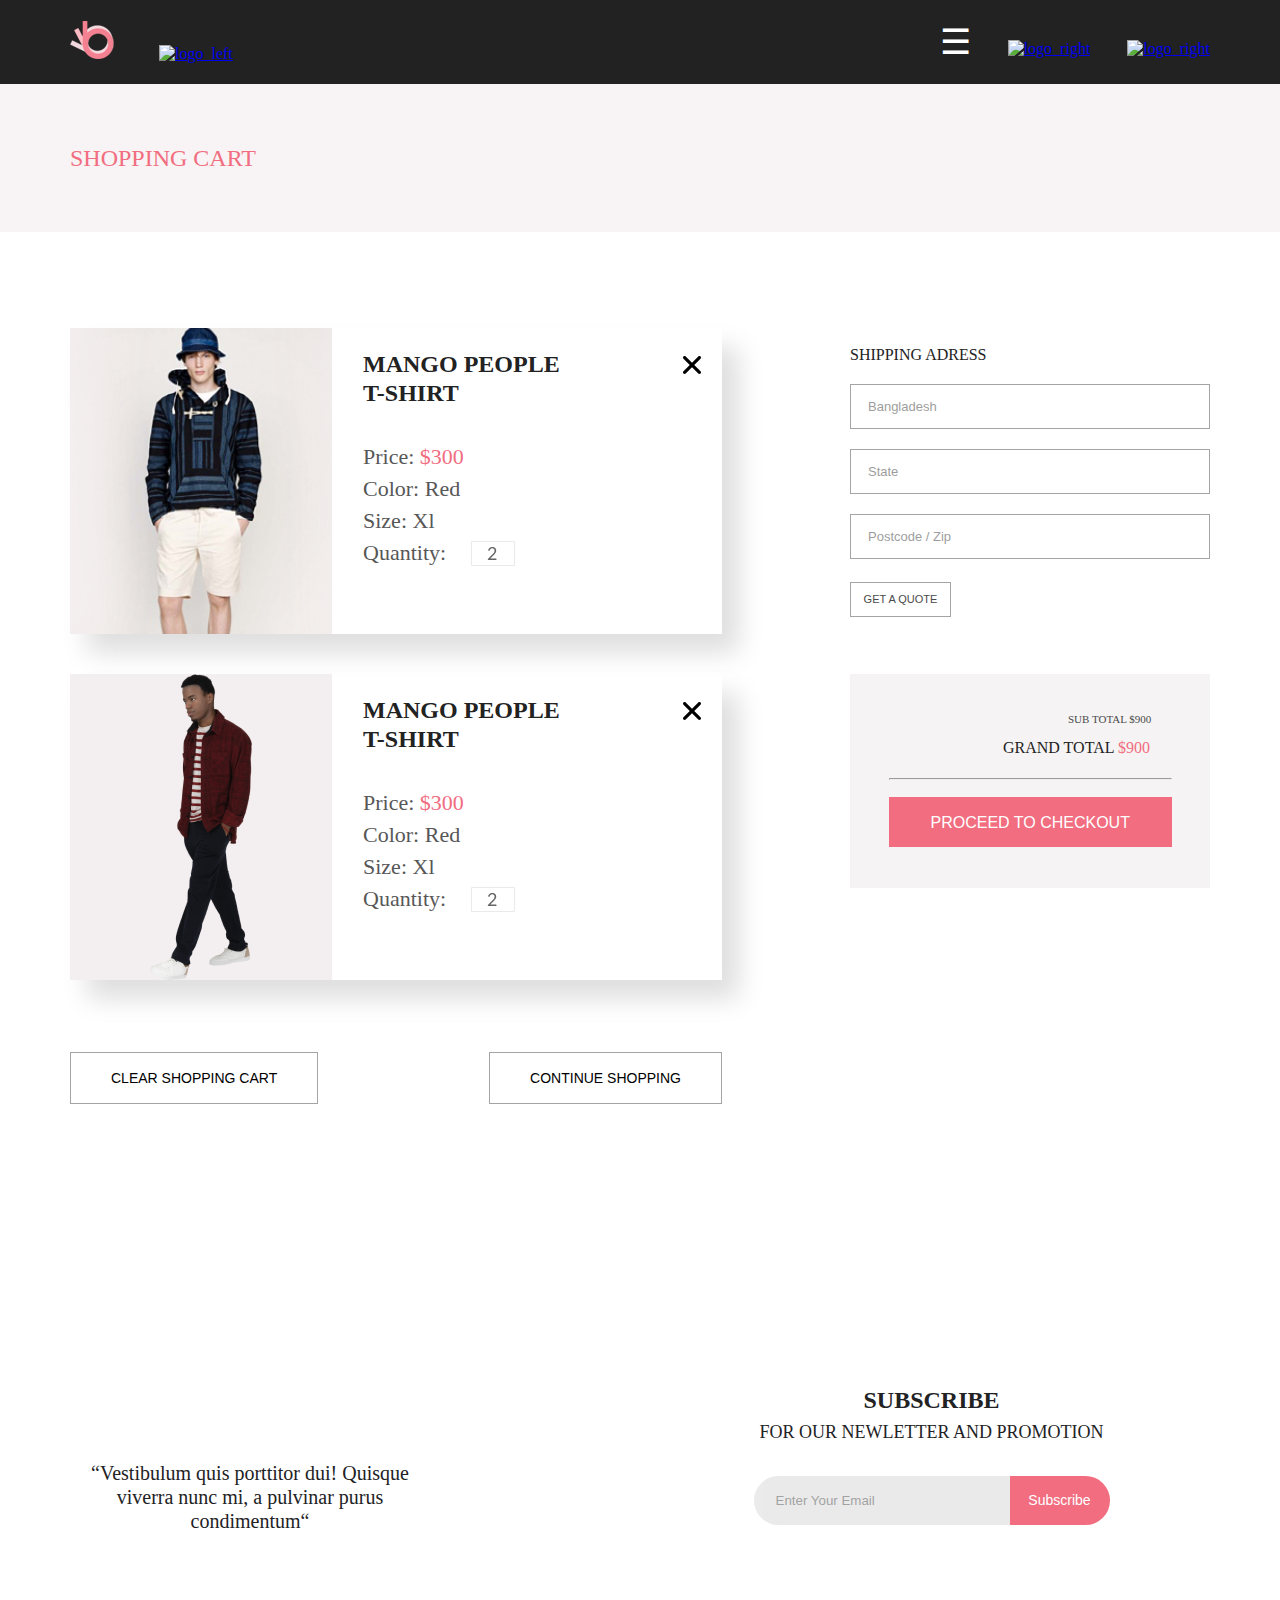
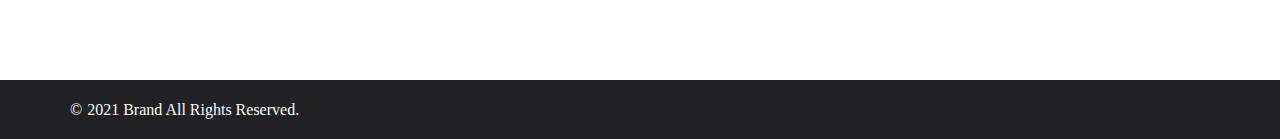
==== commit 97cb38fa: "Добавлена анимация на кнопки, откорректированы ошибки валидации, сделаны закругленные рамки у навига" ====
--- a/cart.html
+++ b/cart.html
@@ -15,7 +15,7 @@
         <div class="container">
             <nav class="header__flex">
                 <nav class="header__left">
-                    <a class="left_pic" href="index.html"><img src="Pics/Group_2.svg" alt="logo_left"></a>
+                    <a class="left_pic" href="index.html"><img src="Pics/Group_2.png" alt="logo_left"></a>
                     <a class="left_pic" href="#"><img src="Pics/Forma_1.svg" alt="logo_left"></a>
                 </nav>
                 <nav class="header__right">
@@ -141,9 +141,9 @@
                 <section class="cart__right">
                     <form class="cart__right__up">
                         <h2>SHIPPING ADRESS</h2>
-                        <input class="cart__right__form" type="text" placeholder="Bangladesh" required autofocus>
-                        <input class="cart__right__form" type="text" placeholder="State" requireda autofocus>
-                        <input class="cart__right__form" type="text" placeholder="Postcode / Zip" required autofocus>
+                        <input class="cart__right__form" type="text" placeholder="Bangladesh" required>
+                        <input class="cart__right__form" type="text" placeholder="State" required>
+                        <input class="cart__right__form" type="text" placeholder="Postcode / Zip" required>
                         <button class="cart__right__up__btn">GET A QUOTE</button>
                     </form>
                     <div class="cart__right__down">
--- a/Styles/style.css
+++ b/Styles/style.css
@@ -58,6 +58,8 @@
   width: 232px;
   height: 100vh;
   background: white;
+  border-bottom-left-radius: 10px;
+  border-top-left-radius: 10px;
   overflow: scroll;
   overflow-x: hidden;
   z-index: 2;
@@ -662,12 +664,6 @@
   display: none;
 }
 
-.details-filter[open] {
-  -webkit-box-shadow: 6px 4px 35px rgba(0, 0, 0, 0.21);
-          box-shadow: 6px 4px 35px rgba(0, 0, 0, 0.21);
-  background-color: #FFFFFF;
-}
-
 .details-filter [open] summary {
   color: #EF5B70;
 }
@@ -678,6 +674,7 @@
   -webkit-box-shadow: 6px 4px 35px rgba(0, 0, 0, 0.21);
           box-shadow: 6px 4px 35px rgba(0, 0, 0, 0.21);
   background: #FFFFFF;
+  border-radius: 10px;
   width: 360px;
   color: #6F6E6E;
   padding-bottom: 16px;
@@ -754,6 +751,7 @@
   padding-top: 7px;
   gap: 6px;
   background-color: white;
+  border-radius: 10px;
   -webkit-box-shadow: 6px 4px 35px rgba(0, 0, 0, 0.21);
           box-shadow: 6px 4px 35px rgba(0, 0, 0, 0.21);
 }
@@ -1076,6 +1074,13 @@
   color: #000000;
   padding: 16.5px 40px;
   cursor: pointer;
+  -webkit-transition: all 0.5s;
+  transition: all 0.5s;
+}
+
+.cart__left__text__btn:hover {
+  -webkit-transform: scale(1.15);
+          transform: scale(1.15);
 }
 
 .cart__right {
@@ -1151,6 +1156,13 @@
   background: none;
   margin-top: 23px;
   cursor: pointer;
+  -webkit-transition: all 0.5s;
+  transition: all 0.5s;
+}
+
+.cart__right__up__btn:hover {
+  -webkit-transform: scale(1.15);
+          transform: scale(1.15);
 }
 
 .cart__right__down {
@@ -1200,6 +1212,13 @@
   margin-top: 17px;
   margin-left: 38.5px;
   cursor: pointer;
+  -webkit-transition: all 0.5s;
+  transition: all 0.5s;
+}
+
+.cart__right__down__btn:hover {
+  -webkit-transform: scale(1.15);
+          transform: scale(1.15);
 }
 
 .registration {
@@ -1275,10 +1294,23 @@
   line-height: 13px;
   margin-top: 31px;
   margin-bottom: 33px;
+  height: 15px;
+  display: -webkit-box;
+  display: -ms-flexbox;
+  display: flex;
 }
 
 .registration__flex__form > .radio > .input:last-child {
   margin-left: 20px;
+}
+
+.registration__flex__form > .radio > label {
+  display: -webkit-box;
+  display: -ms-flexbox;
+  display: flex;
+  -webkit-box-align: center;
+      -ms-flex-align: center;
+          align-items: center;
 }
 
 .registration__flex__form > .please {
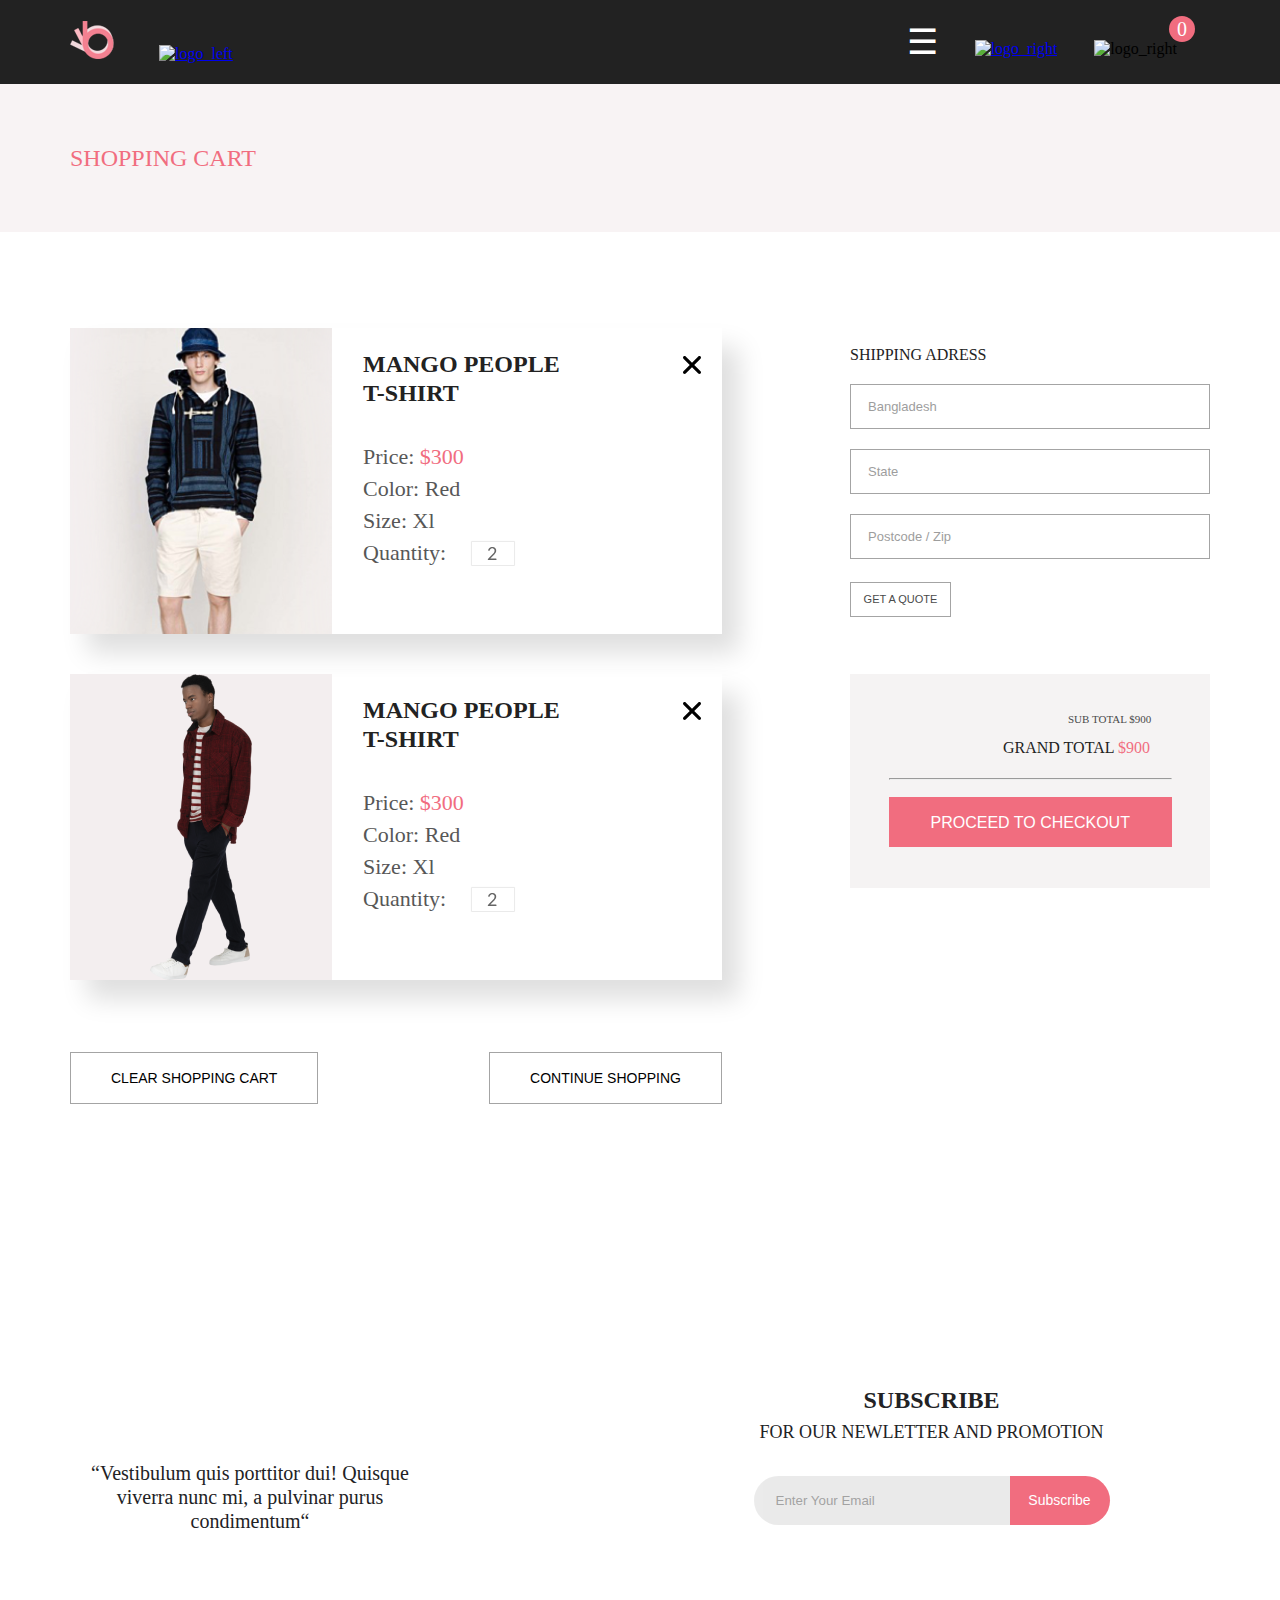
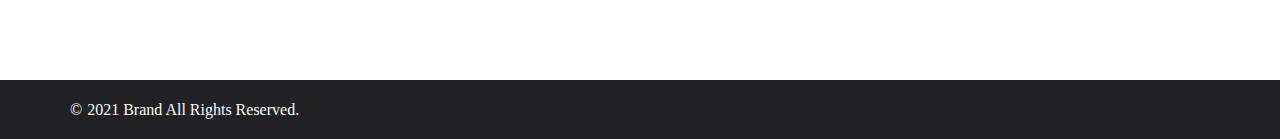
==== commit de5e6acf: "Добавление события при клике на товары (добавляются в корзину)." ====
--- a/cart.html
+++ b/cart.html
@@ -8,6 +8,7 @@
     <title>Cart</title>
     <link rel="stylesheet" href="Styles/style.css">
     <script src="https://kit.fontawesome.com/624f5451d8.js" crossorigin="anonymous"></script>
+    <link rel="stylesheet" href="https://cdnjs.cloudflare.com/ajax/libs/animate.css/4.1.1/animate.min.css" />
 </head>
 
 <body>
@@ -28,62 +29,79 @@
                             <h3 class="nav__heading">MAN</h3>
                             <ul class="nav__list">
                                 <li class="nav__item">
-                                    <a class="nav__link" href="">Accessories</a>
-                                </li>
-                                <li class="nav__item">
-                                    <a class="nav__link" href="">Bags</a>
-                                </li>
-                                <li class="nav__item">
-                                    <a class="nav__link" href="">Denim</a>
-                                </li>
-                                <li class="nav__item">
-                                    <a class="nav__link" href="">T-Shirts</a>
+                                    <a class="nav__link" href="#">Accessories</a>
+                                </li>
+                                <li class="nav__item">
+                                    <a class="nav__link" href="#">Bags</a>
+                                </li>
+                                <li class="nav__item">
+                                    <a class="nav__link" href="#">Denim</a>
+                                </li>
+                                <li class="nav__item">
+                                    <a class="nav__link" href="#">T-Shirts</a>
                                 </li>
                             </ul>
                             <h3 class="nav__heading">WOMAN</h3>
                             <ul class="nav__list">
                                 <li class="nav__item">
-                                    <a class="nav__link" href="">Accessories</a>
-                                </li>
-                                <li class="nav__item">
-                                    <a class="nav__link" href="">Jackets&nbsp;&&nbsp;Coats</a>
-                                </li>
-                                <li class="nav__item">
-                                    <a class="nav__link" href="">Polos</a>
-                                </li>
-                                <li class="nav__item">
-                                    <a class="nav__link" href="">T-Shirts</a>
-                                </li>
-                                <li class="nav__item">
-                                    <a class="nav__link" href="">Shirts</a>
+                                    <a class="nav__link" href="#">Accessories</a>
+                                </li>
+                                <li class="nav__item">
+                                    <a class="nav__link" href="#">Jackets&nbsp;&&nbsp;Coats</a>
+                                </li>
+                                <li class="nav__item">
+                                    <a class="nav__link" href="#">Polos</a>
+                                </li>
+                                <li class="nav__item">
+                                    <a class="nav__link" href="#">T-Shirts</a>
+                                </li>
+                                <li class="nav__item">
+                                    <a class="nav__link" href="#">Shirts</a>
                                 </li>
                             </ul>
                             <h3 class="nav__heading">KIDS</h3>
                             <ul class="nav__list">
                                 <li class="nav__item">
-                                    <a class="nav__link" href="">Accessories</a>
-                                </li>
-                                <li class="nav__item">
-                                    <a class="nav__link" href="">Jackets&nbsp;&&nbsp;Coats</a>
-                                </li>
-                                <li class="nav__item">
-                                    <a class="nav__link" href="">Polos</a>
-                                </li>
-                                <li class="nav__item">
-                                    <a class="nav__link" href="">T-Shirts</a>
-                                </li>
-                                <li class="nav__item">
-                                    <a class="nav__link" href="">Shirts</a>
-                                </li>
-                                <li class="nav__item">
-                                    <a class="nav__link" href="">Bags</a>
+                                    <a class="nav__link" href="#">Accessories</a>
+                                </li>
+                                <li class="nav__item">
+                                    <a class="nav__link" href="#">Jackets&nbsp;&&nbsp;Coats</a>
+                                </li>
+                                <li class="nav__item">
+                                    <a class="nav__link" href="#">Polos</a>
+                                </li>
+                                <li class="nav__item">
+                                    <a class="nav__link" href="#">T-Shirts</a>
+                                </li>
+                                <li class="nav__item">
+                                    <a class="nav__link" href="#">Shirts</a>
+                                </li>
+                                <li class="nav__item">
+                                    <a class="nav__link" href="#">Bags</a>
                                 </li>
                             </ul>
                         </div>
                     </nav>
                     <a class="right_pic" href="registration.html"><img src="Pics/Forma_man_right.svg"
                             alt="logo_right"></a>
-                    <a class="right_pic" href="cart.html"><img src="Pics/Group_35_right.svg" alt="logo_right"></a>
+                    <a class="right_pic cartEl"><img src="Pics/Group_35_right.svg" alt="logo_right">
+                        <span class="amount">0</span>
+                    </a>
+                    <section class="cartMenu hidden">
+                        <div class="cartMenu__top">
+                            <div>Название товара</div>
+                            <div>Количество</div>
+                            <div>Цена за шт.</div>
+                            <div>Итого</div>
+                        </div>
+                        <hr>
+                        <div class="cartMenu__bottom">
+                            <div>Товаров в корзине на сумму:</div>
+                            <div>
+                                $<span class="totalPrice">0</span>
+                            </div>
+                        </div>
+                    </section>
                 </nav>
             </nav>
         </div>
@@ -141,9 +159,9 @@
                 <section class="cart__right">
                     <form class="cart__right__up">
                         <h2>SHIPPING ADRESS</h2>
-                        <input class="cart__right__form" type="text" placeholder="Bangladesh" required>
-                        <input class="cart__right__form" type="text" placeholder="State" required>
-                        <input class="cart__right__form" type="text" placeholder="Postcode / Zip" required>
+                        <input id="input-1" class="cart__right__form" type="text" placeholder="Bangladesh">
+                        <input id="input-2" class="cart__right__form" type="text" placeholder="State">
+                        <input id="input-3" class="cart__right__form" type="text" placeholder="Postcode / Zip">
                         <button class="cart__right__up__btn">GET A QUOTE</button>
                     </form>
                     <div class="cart__right__down">
@@ -187,6 +205,7 @@
             </nav>
         </div>
     </footer>
+    <script src="Js/cart.js"></script>
 </body>
 
 </html>--- a/Styles/style.css
+++ b/Styles/style.css
@@ -33,6 +33,7 @@
   -ms-flex-item-align: center;
       -ms-grid-row-align: center;
       align-self: center;
+  position: relative;
 }
 
 .container .header__flex .left_pic:not(:last-child) {
@@ -41,6 +42,22 @@
 
 .container .header__flex .right_pic:not(:last-child) {
   margin-right: 33px;
+}
+
+.container .header__flex .right_pic:last-child {
+  position: relative;
+}
+
+.container .header__flex .right_pic > .amount {
+  position: absolute;
+  font-size: 20px;
+  line-height: 10px;
+  color: #FFFFFF;
+  background: #F16D7F;
+  padding: 8px;
+  border-radius: 36px;
+  right: 15px;
+  bottom: 21px;
 }
 
 .container .header__flex .right_pic_burger {
@@ -54,12 +71,11 @@
 .container .header__flex .header__nav {
   position: absolute;
   right: 0;
-  top: 88.67px;
+  top: 67.5px;
   width: 232px;
   height: 100vh;
   background: white;
-  border-bottom-left-radius: 10px;
-  border-top-left-radius: 10px;
+  border-radius: 10px;
   overflow: scroll;
   overflow-x: hidden;
   z-index: 2;
@@ -128,6 +144,68 @@
   font-size: 14px;
   line-height: 17px;
   color: #F16D7F;
+}
+
+.container .header__flex .cartMenu {
+  position: absolute;
+  right: 0;
+  top: 123%;
+  background: white;
+  border-radius: 10px;
+  z-index: 2;
+}
+
+.container .header__flex .cartMenu hr {
+  background: black;
+  opacity: 0.1;
+}
+
+.container .header__flex .cartMenu__top {
+  display: -ms-grid;
+  display: grid;
+  -ms-grid-columns: 140px 97px 91px 100px;
+      grid-template-columns: 140px 97px 91px 100px;
+  -ms-grid-rows: 43px;
+      grid-template-rows: 43px;
+  padding-top: 5px;
+  padding-left: 5px;
+  text-align: center;
+}
+
+.container .header__flex .cartMenu__bottom {
+  padding-right: 10px;
+  padding-bottom: 10px;
+  padding-top: 10px;
+  display: -webkit-box;
+  display: -ms-flexbox;
+  display: flex;
+  -webkit-box-orient: vertical;
+  -webkit-box-direction: normal;
+      -ms-flex-direction: column;
+          flex-direction: column;
+  -webkit-box-align: end;
+      -ms-flex-align: end;
+          align-items: flex-end;
+}
+
+.container .header__flex .hidden {
+  display: none;
+}
+
+.container .header__flex .cartEl {
+  cursor: pointer;
+}
+
+.container .header__flex .basketRow {
+  display: -ms-grid;
+  display: grid;
+  -ms-grid-columns: 140px 97px 91px 100px;
+      grid-template-columns: 140px 97px 91px 100px;
+  -ms-grid-rows: 43px;
+      grid-template-rows: 43px;
+  margin-top: 5px;
+  padding-left: 5px;
+  text-align: center;
 }
 
 .top {
@@ -191,7 +269,7 @@
 .top__offer_item .offer__item {
   width: 100%;
   height: 180px;
-  background-image: url(../Pics/accesories.svg);
+  background-image: url(../Pics/accesories.png);
   background-position: center;
   display: -webkit-box;
   display: -ms-flexbox;
@@ -206,6 +284,11 @@
   font-size: 16px;
   line-height: 19px;
   color: #FFFFFF;
+  position: relative;
+}
+
+.top__offer_item .offer__item p {
+  z-index: 2;
 }
 
 .top__offer_item .offer__item:not(:last-child) {
@@ -214,18 +297,31 @@
 }
 
 .top__offer_item .offer__item:nth-child(1) {
-  background-image: url(../Pics/for_woman.svg);
+  background-image: url(../Pics/for_women.png);
   background-position: center;
+  position: relative;
+}
+
+.top__offer_item .background-index {
+  background: #211616;
+  position: absolute;
+  top: 0;
+  right: 0;
+  bottom: 0;
+  opacity: 0.7;
+  left: 0;
 }
 
 .top__offer_item .offer__item:nth-child(2) {
-  background-image: url(../Pics/for_man.svg);
+  background-image: url(../Pics/for_men.png);
   background-position: center;
+  position: relative;
 }
 
 .top__offer_item .offer__item:nth-child(3) {
-  background-image: url(../Pics/for_kids.svg);
+  background-image: url(../Pics/for_kids.png);
   background-position: center;
+  position: relative;
 }
 
 .top__offer_item .red_text_for_offer {
@@ -261,7 +357,7 @@
 .card__item__flex .card {
   max-width: 360px;
   width: 100%;
-  height: 581px;
+  min-height: 581px;
   background: #F8F8F8;
 }
 
@@ -298,10 +394,14 @@
       -ms-flex-align: center;
           align-items: center;
   opacity: 0;
+  border: none;
+  cursor: pointer;
 }
 
 .card__item__flex .card .cart-hover:hover {
   opacity: 1;
+  -webkit-box-shadow: 6px 4px 35px rgba(0, 0, 0, 0.21);
+          box-shadow: 6px 4px 35px rgba(0, 0, 0, 0.21);
 }
 
 .card__item__flex .card .cart-hover::before {
@@ -313,8 +413,21 @@
   font-size: 13px;
   line-height: 16px;
   color: #000000;
+  margin-left: 18px;
+  text-decoration: none;
+  font-weight: bold;
+  display: inline-block;
+  -webkit-transition: all ease-in-out 0.5s;
+  transition: all ease-in-out 0.5s;
+}
+
+.card__item__flex .card .name__item:hover {
+  -webkit-transform: scale(1.15);
+          transform: scale(1.15);
+}
+
+.card__item__flex .card .card-margin {
   margin-top: 25px;
-  margin-left: 18px;
 }
 
 .card__item__flex .card .item__description {
@@ -354,6 +467,15 @@
   -webkit-box-sizing: border-box;
           box-sizing: border-box;
   margin-bottom: 75px;
+  -webkit-transition: all ease-in-out 0.5s;
+  transition: all ease-in-out 0.5s;
+}
+
+.browse__all__product:hover {
+  -webkit-transform: scale(1.15);
+          transform: scale(1.15);
+  background-color: #F16D7F;
+  border: none;
 }
 
 .upper__footer {
@@ -623,6 +745,12 @@
   font-size: 14px;
   line-height: 17px;
   color: #636363;
+  -webkit-transition: all ease-in-out 0.3s;
+  transition: all ease-in-out 0.3s;
+}
+
+.header__catalog .header__catalog__text:hover {
+  color: #F16D7F;
 }
 
 .filter__flex {
@@ -836,6 +964,12 @@
   font-size: 14px;
   line-height: 17px;
   color: #636363;
+  -webkit-transition: all ease-in-out 0.3s;
+  transition: all ease-in-out 0.3s;
+}
+
+.header__product .header__product__text:hover {
+  color: #F16D7F;
 }
 
 .product__top {
@@ -936,6 +1070,10 @@
   gap: 20px;
 }
 
+.product .details__product > details {
+  cursor: pointer;
+}
+
 .product .summary {
   list-style: none;
 }
@@ -946,6 +1084,12 @@
 }
 
 .product .product__collection__flex .cart__btn {
+  display: -webkit-box;
+  display: -ms-flexbox;
+  display: flex;
+  -webkit-box-align: center;
+      -ms-flex-align: center;
+          align-items: center;
   font-size: 16px;
   line-height: 19px;
   color: #F26376;
@@ -956,6 +1100,17 @@
   padding-right: 52px;
   margin-top: 48px;
   position: relative;
+  -webkit-transition: all ease-in-out 0.5s;
+  transition: all ease-in-out 0.5s;
+  background: none;
+  cursor: pointer;
+  width: 205px;
+  height: 51px;
+}
+
+.product .cart__btn:hover {
+  -webkit-transform: scale(1.15);
+          transform: scale(1.15);
 }
 
 .product .cart__btn::before {
@@ -1447,6 +1602,9 @@
     margin-right: 16px;
     margin-bottom: 16px;
   }
+  .card:nth-child(even) {
+    margin-bottom: 16px;
+  }
   .card:nth-child(5) {
     margin-bottom: 0px;
   }
